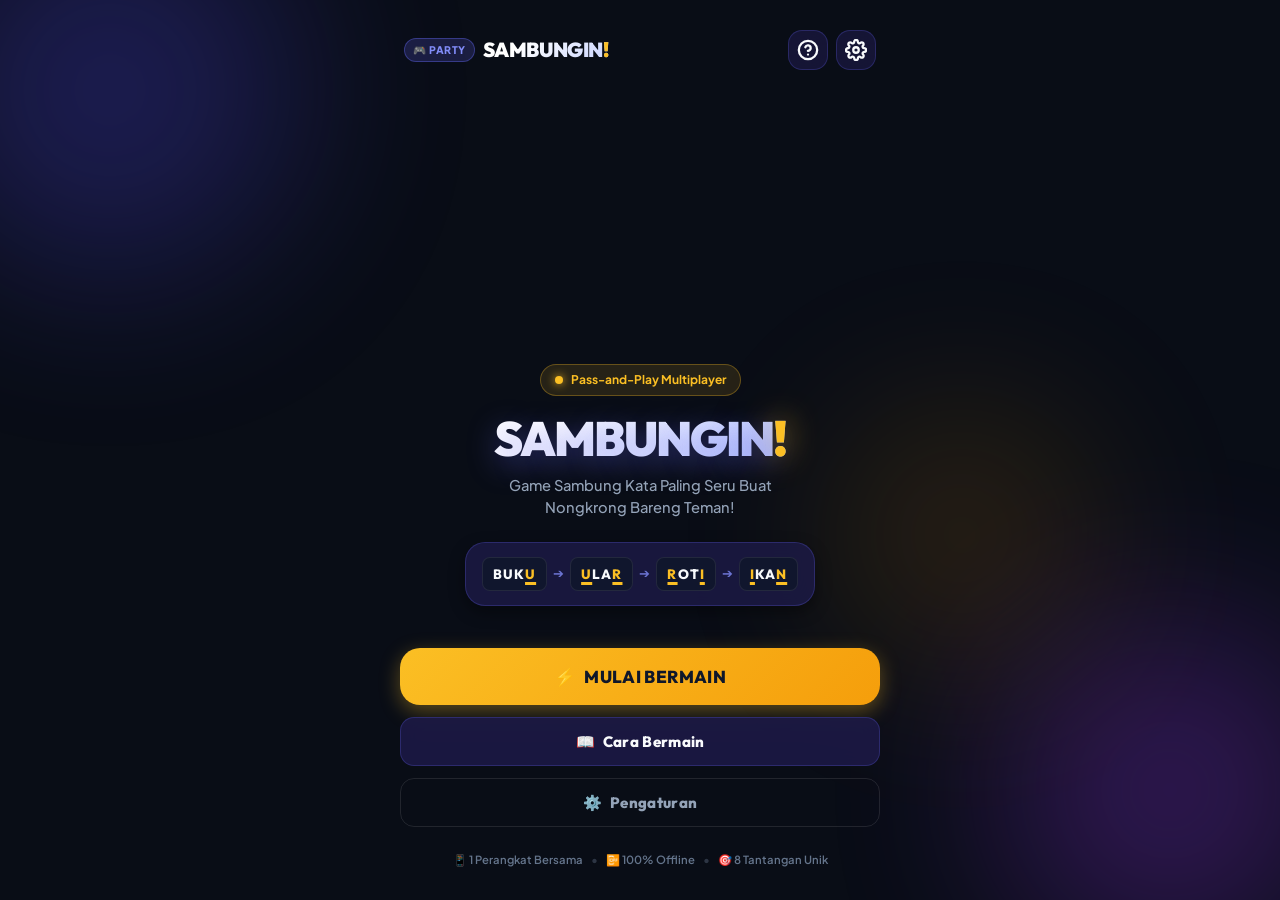
==== index.html @ 8ef3ac50 "Fix GitHub Pages structure" ====
<!DOCTYPE html>
<html lang="id">
<head>
  <meta charset="UTF-8">
  <meta name="viewport" content="width=device-width, initial-scale=1.0, maximum-scale=1.0, user-scalable=no">
  <meta name="description" content="SAMBUNGIN! Game party sambung kata seru untuk dimainkan bersama di satu perangkat. Pass and play, adu kosakata, dan taklukkan tantangannya!">
  <title>SAMBUNGIN! — Party Word Chain Game</title>
  <link rel="preconnect" href="https://fonts.googleapis.com">
  <link rel="preconnect" href="https://fonts.gstatic.com" crossorigin>
  <link href="https://fonts.googleapis.com/css2?family=Outfit:wght@400;600;700;800;900&family=Plus+Jakarta+Sans:wght@500;600;700&display=swap" rel="stylesheet">
  <link rel="stylesheet" href="css/style.css">
</head>
<body>
  <!-- Background Glow Orbs -->
  <div class="bg-effects" aria-hidden="true">
    <div class="glow-orb orb-1"></div>
    <div class="glow-orb orb-2"></div>
    <div class="glow-orb orb-3"></div>
  </div>

  <div id="app-container" class="app-container">
    <!-- Top Global Header -->
    <header class="top-nav">
      <div class="nav-brand" id="nav-brand-btn" role="button" tabindex="0">
        <span class="brand-badge">🎮 PARTY</span>
        <h1 class="brand-title">SAMBUNGIN<span>!</span></h1>
      </div>
      <div class="nav-actions">
        <button id="btn-open-how-to" class="icon-btn" aria-label="Cara Bermain" title="Cara Bermain">
          <svg width="22" height="22" viewBox="0 0 24 24" fill="none" stroke="currentColor" stroke-width="2.5" stroke-linecap="round" stroke-linejoin="round">
            <circle cx="12" cy="12" r="10"></circle>
            <path d="M9.09 9a3 3 0 0 1 5.83 1c0 2-3 3-3 3"></path>
            <line x1="12" y1="17" x2="12.01" y2="17"></line>
          </svg>
        </button>
        <button id="btn-open-settings" class="icon-btn" aria-label="Pengaturan" title="Pengaturan">
          <svg width="22" height="22" viewBox="0 0 24 24" fill="none" stroke="currentColor" stroke-width="2.5" stroke-linecap="round" stroke-linejoin="round">
            <circle cx="12" cy="12" r="3"></circle>
            <path d="M19.4 15a1.65 1.65 0 0 0 .33 1.82l.06.06a2 2 0 0 1 0 2.83 2 2 0 0 1-2.83 0l-.06-.06a1.65 1.65 0 0 0-1.82-.33 1.65 1.65 0 0 0-1 1.51V21a2 2 0 0 1-2 2 2 2 0 0 1-2-2v-.09A1.65 1.65 0 0 0 9 19.4a1.65 1.65 0 0 0-1.82.33l-.06.06a2 2 0 0 1-2.83 0 2 2 0 0 1 0-2.83l.06-.06a1.65 1.65 0 0 0 .33-1.82 1.65 1.65 0 0 0-1.51-1H3a2 2 0 0 1-2-2 2 2 0 0 1 2-2h.09A1.65 1.65 0 0 0 4.6 9a1.65 1.65 0 0 0-.33-1.82l-.06-.06a2 2 0 0 1 0-2.83 2 2 0 0 1 2.83 0l.06.06a1.65 1.65 0 0 0 1.82.33H9a1.65 1.65 0 0 0 1-1.51V3a2 2 0 0 1 2-2 2 2 0 0 1 2 2v.09a1.65 1.65 0 0 0 1 1.51 1.65 1.65 0 0 0 1.82-.33l.06-.06a2 2 0 0 1 2.83 0 2 2 0 0 1 0 2.83l-.06.06a1.65 1.65 0 0 0-.33 1.82V9a1.65 1.65 0 0 0 1.51 1H21a2 2 0 0 1 2 2 2 2 0 0 1-2 2h-.09a1.65 1.65 0 0 0-1.51 1z"></path>
          </svg>
        </button>
      </div>
    </header>

    <!-- Main Screens Container -->
    <main class="main-content">
      
      <!-- ================= 1. HOME SCREEN ================= -->
      <section id="screen-home" class="screen active">
        <div class="hero-section">
          <div class="hero-badge-tag">
            <span class="dot-pulse"></span> Pass-and-Play Multiplayer
          </div>
          <div class="hero-logo-box">
            <h2 class="hero-title">SAMBUNGIN<span class="hero-exclaim">!</span></h2>
            <p class="hero-subtitle">Game Sambung Kata Paling Seru Buat Nongkrong Bareng Teman!</p>
          </div>

          <div class="rule-chain-preview">
            <div class="chain-chip">BUK<span class="letter-match">U</span></div>
            <span class="chain-arrow">➔</span>
            <div class="chain-chip"><span class="letter-match">U</span>LA<span class="letter-match">R</span></div>
            <span class="chain-arrow">➔</span>
            <div class="chain-chip"><span class="letter-match">R</span>OT<span class="letter-match">I</span></div>
            <span class="chain-arrow">➔</span>
            <div class="chain-chip"><span class="letter-match">I</span>KA<span class="letter-match">N</span></div>
          </div>
        </div>

        <div class="home-actions">
          <button id="btn-start-setup" class="btn btn-primary btn-hero">
            <span class="btn-icon">⚡</span>
            <span class="btn-text">MULAI BERMAIN</span>
          </button>
          
          <button id="btn-quick-rules" class="btn btn-secondary">
            <span class="btn-icon">📖</span>
            <span class="btn-text">Cara Bermain</span>
          </button>
          
          <button id="btn-home-settings" class="btn btn-tertiary">
            <span class="btn-icon">⚙️</span>
            <span class="btn-text">Pengaturan</span>
          </button>
        </div>

        <div class="home-features-pill">
          <span class="feature-item">📱 1 Perangkat Bersama</span>
          <span class="feature-divider">•</span>
          <span class="feature-item">📴 100% Offline</span>
          <span class="feature-divider">•</span>
          <span class="feature-item">🎯 8 Tantangan Unik</span>
        </div>
      </section>

      <!-- ================= 2. SETUP SCREEN ================= -->
      <section id="screen-setup" class="screen">
        <div class="screen-header">
          <button id="btn-back-to-home" class="btn-back" aria-label="Kembali ke Beranda">
            <svg width="20" height="20" viewBox="0 0 24 24" fill="none" stroke="currentColor" stroke-width="2.5" stroke-linecap="round" stroke-linejoin="round">
              <path d="M19 12H5M12 19l-7-7 7-7"/>
            </svg>
            <span>Kembali</span>
          </button>
          <h2 class="section-title">Setup Permainan</h2>
          <div class="header-spacer"></div>
        </div>

        <div class="setup-scroll-area">
          <!-- Player List Card -->
          <div class="setup-card">
            <div class="card-header-row">
              <div>
                <h3 class="card-title">Daftar Pemain</h3>
                <p class="card-desc">Minimal 2 pemain pada satu perangkat</p>
              </div>
              <span id="player-count-badge" class="badge-count">2 Pemain</span>
            </div>

            <form id="form-add-player" class="add-player-form" onsubmit="return false;">
              <div class="input-with-button">
                <input type="text" id="input-player-name" placeholder="Ketik nama pemain..." maxlength="16" autocomplete="off">
                <button type="submit" id="btn-add-player" class="btn btn-sm btn-accent">
                  <span>+ Tambah</span>
                </button>
              </div>
              <div id="add-player-error" class="form-feedback error-msg" aria-live="polite"></div>
            </form>

            <div id="player-list-container" class="player-list-items" role="list">
              <!-- Rendered dynamically by app.js -->
            </div>
          </div>

          <!-- Game Options Card -->
          <div class="setup-card">
            <h3 class="card-title">Pengaturan Ronde</h3>
            
            <!-- Game Mode -->
            <div class="setting-group">
              <label class="setting-label">Mode Permainan</label>
              <div class="pill-selector mode-selector" role="radiogroup">
                <button type="button" class="pill-opt active" data-mode="lps" role="radio" aria-checked="true">
                  <span class="pill-title">🏆 Last Player Standing</span>
                  <span class="pill-desc">3 Nyawa, yang gugur tereliminasi!</span>
                </button>
                <button type="button" class="pill-opt" data-mode="freeplay" role="radio" aria-checked="false">
                  <span class="pill-title">🎯 Free Play</span>
                  <span class="pill-desc">Tanpa eliminasi, kumpulkan poin kata!</span>
                </button>
                <button type="button" class="pill-opt" data-mode="suddendeath" role="radio" aria-checked="false">
                  <span class="pill-title">⚡ Sudden Death</span>
                  <span class="pill-desc">1 Nyawa, satu kesalahan langsung gugur!</span>
                </button>
              </div>
            </div>

            <!-- Timer Duration -->
            <div class="setting-group">
              <label class="setting-label">Durasi Timer Per Giliran</label>
              <div class="chip-grid timer-grid">
                <button type="button" class="chip-opt" data-timer="5">5 Detik <small>(Kilat)</small></button>
                <button type="button" class="chip-opt active" data-timer="10">10 Detik <small>(Standar)</small></button>
                <button type="button" class="chip-opt" data-timer="15">15 Detik <small>(Santai)</small></button>
                <button type="button" class="chip-opt" data-timer="20">20 Detik <small>(Pemula)</small></button>
              </div>
            </div>

            <!-- Initial Lives (for LPS mode) -->
            <div id="lives-setting-group" class="setting-group">
              <label class="setting-label">Jumlah Nyawa Awal</label>
              <div class="chip-grid lives-grid">
                <button type="button" class="chip-opt" data-lives="1">1 ❤️</button>
                <button type="button" class="chip-opt active" data-lives="3">3 ❤️❤️❤️</button>
                <button type="button" class="chip-opt" data-lives="5">5 ❤️❤️❤️❤️❤️</button>
              </div>
            </div>

            <!-- Challenge Level -->
            <div class="setting-group">
              <label class="setting-label">Tingkat Tantangan Acak</label>
              <div class="chip-grid challenge-grid">
                <button type="button" class="chip-opt" data-challenge="off">Nonaktif</button>
                <button type="button" class="chip-opt" data-challenge="casual">Santai</button>
                <button type="button" class="chip-opt active" data-challenge="normal">Normal</button>
                <button type="button" class="chip-opt" data-challenge="chaos">Kacau 💥</button>
              </div>
            </div>
          </div>
        </div>

        <div class="setup-footer-bar">
          <div id="setup-validation-msg" class="validation-warning" aria-live="polite"></div>
          <button id="btn-start-game" class="btn btn-primary btn-block btn-lg">
            <span>LANJUT KE PERMAINAN ➔</span>
          </button>
        </div>
      </section>

      <!-- ================= 3. READY / TURN HANDOFF OVERLAY ================= -->
      <!-- Fitur wajib pass-and-play: saat giliran berganti, harus ketik 'Mulai' dulu baru waktu jalan! -->
      <section id="screen-ready" class="screen">
        <div class="ready-card-modal">
          <div class="ready-badge-pill">OPER PERANGKAT 🔄</div>
          
          <div class="ready-avatar-large" id="ready-player-avatar">P1</div>
          
          <h2 class="ready-player-heading">Giliran Kamu!</h2>
          <p class="ready-player-name" id="ready-player-name">Pemain 1</p>
          
          <div class="ready-info-box">
            <div class="info-row">
              <span class="info-lbl">Huruf Wajib Pertama:</span>
              <span class="info-val letter-highlight" id="ready-required-letter">B</span>
            </div>
            <div class="info-row" id="ready-challenge-row">
              <span class="info-lbl">Tantangan:</span>
              <span class="info-val" id="ready-challenge-desc">Standar (Tanpa Batasan)</span>
            </div>
            <div class="info-row">
              <span class="info-lbl">Waktu Menjawab:</span>
              <span class="info-val" id="ready-timer-desc">10 Detik</span>
            </div>
          </div>

          <p class="ready-prompt-text">
            Pastikan perangkat sudah di tanganmu. Waktu <strong>TIDAK AKAN BERJALAN</strong> sebelum kamu menekan tombol di bawah!
          </p>

          <button id="btn-ready-start" class="btn btn-primary btn-hero pulse-btn">
            <span class="btn-icon">⏱️</span>
            <span class="btn-text">MULAI GILIRAN SEKARANG</span>
          </button>
        </div>
      </section>

      <!-- ================= 4. GAMEPLAY SCREEN ================= -->
      <section id="screen-game" class="screen">
        <!-- Game Top Bar -->
        <div class="game-top-bar">
          <div class="turn-indicator">
            <span class="turn-badge">GILIRAN</span>
            <span id="game-active-player-name" class="active-player-name">Pemain 1</span>
          </div>
          <div class="game-top-actions">
            <div class="stat-badge lives-badge" id="game-player-lives-badge">
              <span class="stat-icon">❤️</span>
              <span id="game-player-lives-val">3</span>
            </div>
            <div class="stat-badge score-badge" id="game-player-score-badge">
              <span class="stat-icon">⭐</span>
              <span id="game-player-score-val">0</span>
            </div>
            <button id="btn-pause-game" class="icon-btn-game" aria-label="Jeda Permainan" title="Jeda">
              <svg width="20" height="20" viewBox="0 0 24 24" fill="currentColor">
                <rect x="6" y="4" width="4" height="16" rx="1.5"></rect>
                <rect x="14" y="4" width="4" height="16" rx="1.5"></rect>
              </svg>
            </button>
          </div>
        </div>

        <!-- Challenge Active Banner (Conditional) -->
        <div id="game-challenge-banner" class="challenge-banner hidden">
          <span class="challenge-icon" id="challenge-icon">🎯</span>
          <div class="challenge-info">
            <strong id="challenge-title">Kategori Wajib</strong>
            <span id="challenge-instruction">Kata harus nama Hewan!</span>
          </div>
        </div>

        <!-- Central Timer & Target Letter Arena -->
        <div class="game-arena">
          <!-- Circular / Linear Timer Progress Bar -->
          <div class="timer-wrapper">
            <div class="timer-circle" id="timer-circle">
              <span id="timer-seconds" class="timer-countdown">10</span>
              <span class="timer-label">DETIK</span>
            </div>
            <div class="timer-progress-track">
              <div id="timer-progress-bar" class="timer-progress-fill" style="width: 100%;"></div>
            </div>
          </div>

          <!-- Big Word Chain Letter Anchor -->
          <div class="chain-anchor-card">
            <div class="anchor-label">KATA SEBELUMNYA:</div>
            <div class="prev-word-display" id="game-prev-word">
              <span class="prev-stem">BUK</span><span class="prev-last-char">U</span>
            </div>
            <div class="required-letter-prompt">
              KATA KAMU WAJIB DIAWALI HURUF:
              <div class="big-required-letter" id="game-required-letter">U</div>
            </div>
          </div>
        </div>

        <!-- Word Input Form -->
        <form id="form-submit-word" class="word-input-container" onsubmit="return false;">
          <div class="input-wrapper">
            <input type="text" id="input-word" placeholder="Ketik kata sambungan..." autocomplete="off" autocorrect="off" autocapitalize="characters" spellcheck="false" maxlength="24">
            <button type="submit" id="btn-submit-word" class="btn btn-submit">
              <span>KIRIM ↵</span>
            </button>
          </div>
          <div id="word-feedback-msg" class="word-feedback" aria-live="assertive"></div>
        </form>

        <!-- Lifeline / Skip Button -->
        <div class="lifeline-bar">
          <button id="btn-use-lifeline" class="btn btn-sm btn-lifeline" title="Bantuan: Ganti Huruf">
            <span>💡 Bantuan (<span id="lifeline-count">1</span> tersisa)</span>
          </button>
        </div>

        <!-- Recent Word History Tray -->
        <div class="word-history-section">
          <div class="history-header">
            <span>Rantai Kata (<span id="history-count">0</span> kata)</span>
          </div>
          <div id="word-history-list" class="history-chip-list">
            <span class="history-empty">Belum ada kata terhubung</span>
          </div>
        </div>

        <!-- Active Players Mini Roster -->
        <div class="mini-roster" id="game-mini-roster">
          <!-- Rendered dynamically -->
        </div>
      </section>

      <!-- ================= 5. RESULTS SCREEN ================= -->
      <section id="screen-results" class="screen">
        <div class="results-header">
          <div class="results-crown">👑</div>
          <h2 class="results-title">PERMAINAN SELESAI!</h2>
          <p class="results-subtitle" id="results-mode-desc">Mode Last Player Standing</p>
        </div>

        <div class="winner-spotlight" id="winner-spotlight">
          <div class="winner-avatar" id="results-winner-avatar">🏆</div>
          <h3 class="winner-name" id="results-winner-name">Pemain 1</h3>
          <div class="winner-label" id="results-winner-label">JUARA BERTAHAN TERAKHIR!</div>
        </div>

        <!-- Leaderboard Table -->
        <div class="leaderboard-card">
          <h4 class="leaderboard-title">Papan Skor & Riwayat</h4>
          <div class="leaderboard-list" id="results-leaderboard-list">
            <!-- Rendered dynamically -->
          </div>
        </div>

        <div class="results-stats-row">
          <div class="stat-box">
            <span class="stat-num" id="stat-total-words">0</span>
            <span class="stat-txt">Total Kata Rantai</span>
          </div>
          <div class="stat-box">
            <span class="stat-num" id="stat-longest-word">-</span>
            <span class="stat-txt">Kata Terpanjang</span>
          </div>
          <div class="stat-box">
            <span class="stat-num" id="stat-rounds-count">0</span>
            <span class="stat-txt">Total Giliran</span>
          </div>
        </div>

        <div class="results-actions">
          <button id="btn-play-again" class="btn btn-primary btn-hero">
            <span class="btn-icon">🔄</span>
            <span class="btn-text">MAIN LAGI</span>
          </button>
          <button id="btn-back-to-menu" class="btn btn-secondary">
            <span class="btn-icon">🏠</span>
            <span class="btn-text">Kembali ke Menu</span>
          </button>
        </div>
      </section>

    </main>

    <!-- ================= MODALS ================= -->

    <!-- How To Play Modal -->
    <div id="modal-how-to" class="modal-backdrop hidden" role="dialog" aria-modal="true" aria-labelledby="modal-how-to-title">
      <div class="modal-card">
        <div class="modal-header">
          <h3 id="modal-how-to-title">Cara Bermain SAMBUNGIN!</h3>
          <button class="modal-close-btn" id="btn-close-how-to" aria-label="Tutup">✕</button>
        </div>
        <div class="modal-body modal-scroll">
          <div class="rule-block">
            <h4>🎯 Aturan Utama</h4>
            <p>Pemain bermain bergantian pada <strong>satu perangkat yang sama</strong> secara pass-and-play. Kata yang kamu sebutkan <strong>wajib diawali huruf terakhir</strong> dari kata pemain sebelumnya!</p>
            <div class="example-box">
              Contoh: BUK<strong>U</strong> ➔ <strong>U</strong>LA<strong>R</strong> ➔ <strong>R</strong>OT<strong>I</strong> ➔ <strong>I</strong>KA<strong>N</strong>
            </div>
          </div>

          <div class="rule-block">
            <h4>🔄 Pergantian Giliran Aman (Pass-and-Play)</h4>
            <p>Saat giliran berganti, layar akan berhenti dan meminta konfirmasi. Oper perangkat ke temanmu. Waktu giliran <strong>baru akan mulai berjalan</strong> setelah temanmu menekan tombol <strong>"MULAI GILIRAN"</strong>!</p>
          </div>

          <div class="rule-block">
            <h4>🚫 Kata yang Ditolak</h4>
            <ul>
              <li>Kata yang tidak diawali huruf wajib.</li>
              <li>Kata yang sudah pernah digunakan dalam sesi yang sama (anti-duplikat).</li>
              <li>Kata yang tidak terdapat di dalam dataset kosakata kamus lokal.</li>
              <li>Input kosong, angka, tanda baca, atau lebih dari satu kata.</li>
            </ul>
          </div>

          <div class="rule-block">
            <h4>🏆 Mode Permainan</h4>
            <ul>
              <li><strong>Last Player Standing:</strong> Setiap pemain punya 3 nyawa. Salah kata atau waktu habis = kehilangan 1 nyawa. Pemain terakhir yang bertahan menang!</li>
              <li><strong>Free Play:</strong> Tanpa eliminasi! Setiap kata valid menghasilkan poin. Cocok untuk sesi kasual yang santai.</li>
              <li><strong>Sudden Death:</strong> Mode ketegangan tinggi! Hanya 1 nyawa per pemain, sekali salah langsung gugur.</li>
            </ul>
          </div>

          <div class="rule-block">
            <h4>⚡ Tantangan Acak</h4>
            <p>Jika fitur tantangan diaktifkan, giliran tertentu akan memiliki modifier khusus seperti Kategori Wajib, Waktu Kilat, Larangan Huruf Tertentu, atau Kata Panjang!</p>
          </div>
        </div>
        <div class="modal-footer">
          <button class="btn btn-primary btn-block" id="btn-close-how-to-bottom">Saya Mengerti!</button>
        </div>
      </div>
    </div>

    <!-- Settings Modal -->
    <div id="modal-settings" class="modal-backdrop hidden" role="dialog" aria-modal="true" aria-labelledby="modal-settings-title">
      <div class="modal-card">
        <div class="modal-header">
          <h3 id="modal-settings-title">Pengaturan Permainan</h3>
          <button class="modal-close-btn" id="btn-close-settings" aria-label="Tutup">✕</button>
        </div>
        <div class="modal-body">
          <div class="setting-item-row">
            <div>
              <strong class="setting-item-title">Efek Suara (Audio)</strong>
              <p class="setting-item-desc">Suara sintetis Web Audio API saat timer, klik, benar & salah</p>
            </div>
            <label class="toggle-switch">
              <input type="checkbox" id="setting-sound" checked>
              <span class="toggle-slider"></span>
            </label>
          </div>

          <div class="setting-item-row">
            <div>
              <strong class="setting-item-title">Volume Suara</strong>
              <p class="setting-item-desc">Atur kekuatan efek suara</p>
            </div>
            <input type="range" id="setting-volume" min="0" max="100" value="80" class="range-slider">
          </div>

          <div class="setting-item-row">
            <div>
              <strong class="setting-item-title">Animasi Halus</strong>
              <p class="setting-item-desc">Matikan jika ingin tampilan lebih hemat daya</p>
            </div>
            <label class="toggle-switch">
              <input type="checkbox" id="setting-animations" checked>
              <span class="toggle-slider"></span>
            </label>
          </div>

          <div class="setting-divider"></div>

          <div class="setting-item-row">
            <div>
              <strong class="setting-item-title text-danger">Reset Data Tersimpan</strong>
              <p class="setting-item-desc">Hapus riwayat nama pemain & setelan lokal</p>
            </div>
            <button id="btn-reset-storage" class="btn btn-sm btn-danger">Reset</button>
          </div>
        </div>
        <div class="modal-footer">
          <button class="btn btn-secondary btn-block" id="btn-close-settings-bottom">Simpan & Tutup</button>
        </div>
      </div>
    </div>

    <!-- Pause Modal -->
    <div id="modal-pause" class="modal-backdrop hidden" role="dialog" aria-modal="true" aria-labelledby="modal-pause-title">
      <div class="modal-card modal-pause-card">
        <div class="modal-header">
          <h3 id="modal-pause-title">⏸️ Permainan Dijeda</h3>
        </div>
        <div class="modal-body text-center">
          <p>Timer sedang berhenti. Apa yang ingin kamu lakukan?</p>
          <div class="pause-actions">
            <button id="btn-resume-game" class="btn btn-primary btn-block btn-lg">
              ▶️ Lanjutkan Permainan
            </button>
            <button id="btn-restart-game" class="btn btn-secondary btn-block">
              🔄 Mulai Ulang Sesi
            </button>
            <button id="btn-quit-to-home" class="btn btn-danger btn-block">
              🚪 Keluar ke Menu Utama
            </button>
          </div>
        </div>
      </div>
    </div>

    <!-- Toast Notification Container -->
    <div id="toast-container" class="toast-container" aria-live="polite"></div>

  </div>

  <!-- Scripts: Modular Vanilla JS -->
  <script type="module" src="js/app.js"></script>
</body>
</html>
---- css/style.css ----
/* ==========================================================================
   SAMBUNGIN! — Party Word Chain Game
   Design System: Deep Indigo, Royal Purple & Cyber Amber Accents
   Mobile-First, Tactile, High-Energy Party Aesthetics
   ========================================================================== */

:root {
  /* Color Palette */
  --bg-dark: #090D16;
  --bg-surface: #111827;
  --bg-surface-elevated: #1E1B4B;
  --bg-card: rgba(30, 27, 75, 0.75);
  --bg-card-border: rgba(99, 102, 241, 0.25);
  --bg-card-hover: rgba(49, 46, 129, 0.9);

  /* Primary Brand & Accents */
  --color-primary: #6366F1;
  --color-primary-light: #818CF8;
  --color-primary-dark: #4338CA;
  
  --color-accent: #FBBF24;
  --color-accent-hover: #F59E0B;
  --color-accent-glow: rgba(251, 191, 36, 0.35);

  --color-purple: #A855F7;
  --color-pink: #EC4899;
  
  /* Status & Feedback */
  --color-success: #10B981;
  --color-success-glow: rgba(16, 185, 129, 0.3);
  --color-danger: #EF4444;
  --color-danger-glow: rgba(239, 68, 68, 0.3);
  --color-warning: #F59E0B;
  
  /* Typography */
  --text-main: #F8FAFC;
  --text-muted: #94A3B8;
  --text-dim: #64748B;
  --text-inverted: #0F172A;

  /* Sizing & Radius */
  --radius-sm: 8px;
  --radius-md: 14px;
  --radius-lg: 20px;
  --radius-xl: 28px;
  --radius-full: 9999px;

  /* Shadows & Glows */
  --shadow-sm: 0 2px 4px rgba(0, 0, 0, 0.3);
  --shadow-md: 0 6px 16px rgba(0, 0, 0, 0.4);
  --shadow-lg: 0 12px 32px rgba(0, 0, 0, 0.5);
  --shadow-glow-accent: 0 0 25px var(--color-accent-glow);
  --shadow-glow-primary: 0 0 30px rgba(99, 102, 241, 0.35);

  /* Typography Font Families */
  --font-display: 'Outfit', -apple-system, BlinkMacSystemFont, sans-serif;
  --font-body: 'Plus Jakarta Sans', -apple-system, BlinkMacSystemFont, sans-serif;
}

/* ================= CSS RESET & CORE ================= */
*, *::before, *::after {
  box-sizing: border-box;
  margin: 0;
  padding: 0;
  -webkit-tap-highlight-color: transparent;
}

html, body {
  width: 100%;
  min-height: 100%;
  background-color: var(--bg-dark);
  color: var(--text-main);
  font-family: var(--font-body);
  font-size: 15px;
  line-height: 1.5;
  overflow-x: hidden;
  user-select: none;
  -webkit-user-select: none;
}

/* Background Animated Gradient Orbs */
.bg-effects {
  position: fixed;
  inset: 0;
  overflow: hidden;
  pointer-events: none;
  z-index: 0;
}

.glow-orb {
  position: absolute;
  border-radius: 50%;
  filter: blur(90px);
  opacity: 0.28;
  animation: floatOrb 16s ease-in-out infinite alternate;
}

.orb-1 {
  width: 380px;
  height: 380px;
  background: #4F46E5;
  top: -100px;
  left: -80px;
}

.orb-2 {
  width: 340px;
  height: 340px;
  background: #9333EA;
  bottom: -60px;
  right: -60px;
  animation-delay: -5s;
}

.orb-3 {
  width: 260px;
  height: 260px;
  background: #F59E0B;
  top: 45%;
  left: 65%;
  opacity: 0.15;
  animation-delay: -9s;
}

@keyframes floatOrb {
  0% { transform: translate(0, 0) scale(1); }
  50% { transform: translate(30px, 40px) scale(1.1); }
  100% { transform: translate(-20px, 20px) scale(0.95); }
}

/* ================= MAIN CONTAINER ================= */
.app-container {
  position: relative;
  z-index: 1;
  width: 100%;
  max-width: 520px;
  min-height: 100vh;
  margin: 0 auto;
  display: flex;
  flex-direction: column;
  padding: 0 16px 24px;
}

@media (min-width: 768px) {
  .app-container {
    padding: 16px 20px 32px;
  }
}

/* ================= TOP NAVIGATION ================= */
.top-nav {
  display: flex;
  align-items: center;
  justify-content: space-between;
  padding: 14px 4px 10px;
  margin-bottom: 8px;
}

.nav-brand {
  display: flex;
  align-items: center;
  gap: 8px;
  cursor: pointer;
}

.brand-badge {
  font-size: 0.7rem;
  font-weight: 800;
  letter-spacing: 0.05em;
  padding: 3px 8px;
  border-radius: var(--radius-full);
  background: rgba(99, 102, 241, 0.2);
  color: var(--color-primary-light);
  border: 1px solid rgba(99, 102, 241, 0.4);
}

.brand-title {
  font-family: var(--font-display);
  font-size: 1.35rem;
  font-weight: 900;
  letter-spacing: -0.02em;
  background: linear-gradient(135deg, #FFFFFF 30%, #C7D2FE 100%);
  -webkit-background-clip: text;
  -webkit-text-fill-color: transparent;
}

.brand-title span {
  -webkit-text-fill-color: var(--color-accent);
  display: inline-block;
  animation: wiggle 2s infinite ease-in-out;
}

.nav-actions {
  display: flex;
  gap: 8px;
}

.icon-btn {
  width: 40px;
  height: 40px;
  display: inline-flex;
  align-items: center;
  justify-content: center;
  background: rgba(30, 27, 75, 0.6);
  border: 1px solid var(--bg-card-border);
  border-radius: var(--radius-md);
  color: var(--text-main);
  cursor: pointer;
  transition: all 0.2s ease;
  backdrop-filter: blur(10px);
}

.icon-btn:hover {
  background: rgba(49, 46, 129, 0.8);
  border-color: var(--color-primary);
  transform: translateY(-2px);
}

/* ================= SCREEN VISIBILITY ROUTER ================= */
.main-content {
  flex: 1;
  display: flex;
  flex-direction: column;
}

.screen {
  display: none;
  flex-direction: column;
  flex: 1;
  animation: fadeInScreen 0.3s cubic-bezier(0.16, 1, 0.3, 1) forwards;
}

.screen.active {
  display: flex;
}

@keyframes fadeInScreen {
  from {
    opacity: 0;
    transform: translateY(8px);
  }
  to {
    opacity: 1;
    transform: translateY(0);
  }
}

/* ================= 1. HOME SCREEN ================= */
.hero-section {
  display: flex;
  flex-direction: column;
  align-items: center;
  text-align: center;
  padding: 24px 8px 20px;
  margin-top: auto;
}

.hero-badge-tag {
  display: inline-flex;
  align-items: center;
  gap: 8px;
  font-size: 0.8rem;
  font-weight: 700;
  padding: 6px 14px;
  border-radius: var(--radius-full);
  background: rgba(251, 191, 36, 0.12);
  color: var(--color-accent);
  border: 1px solid rgba(251, 191, 36, 0.3);
  margin-bottom: 18px;
}

.dot-pulse {
  width: 8px;
  height: 8px;
  border-radius: 50%;
  background-color: var(--color-accent);
  box-shadow: 0 0 10px var(--color-accent);
  animation: pulseDot 1.5s infinite;
}

@keyframes pulseDot {
  0%, 100% { opacity: 1; transform: scale(1); }
  50% { opacity: 0.4; transform: scale(0.8); }
}

.hero-logo-box {
  margin-bottom: 24px;
}

.hero-title {
  font-family: var(--font-display);
  font-size: 3.2rem;
  font-weight: 900;
  letter-spacing: -0.04em;
  line-height: 1;
  background: linear-gradient(135deg, #FFFFFF 20%, #E0E7FF 60%, #A5B4FC 100%);
  -webkit-background-clip: text;
  -webkit-text-fill-color: transparent;
  text-shadow: 0 8px 30px rgba(99, 102, 241, 0.4);
}

.hero-exclaim {
  -webkit-text-fill-color: var(--color-accent);
  text-shadow: 0 0 30px rgba(251, 191, 36, 0.8);
}

.hero-subtitle {
  font-size: 0.98rem;
  color: var(--text-muted);
  max-width: 320px;
  margin: 12px auto 0;
  font-weight: 500;
}

/* Rule Chain Preview Widget */
.rule-chain-preview {
  display: flex;
  align-items: center;
  justify-content: center;
  gap: 6px;
  flex-wrap: wrap;
  padding: 14px 16px;
  border-radius: var(--radius-lg);
  background: var(--bg-card);
  border: 1px solid var(--bg-card-border);
  backdrop-filter: blur(12px);
  box-shadow: var(--shadow-md);
  margin-bottom: 12px;
}

.chain-chip {
  padding: 6px 10px;
  background: rgba(15, 23, 42, 0.8);
  border-radius: var(--radius-sm);
  font-family: var(--font-display);
  font-weight: 800;
  font-size: 0.9rem;
  letter-spacing: 0.08em;
  color: var(--text-main);
  border: 1px solid rgba(255, 255, 255, 0.08);
}

.letter-match {
  color: var(--color-accent);
  text-decoration: underline;
  text-decoration-thickness: 3px;
  text-underline-offset: 3px;
}

.chain-arrow {
  color: var(--color-primary-light);
  font-size: 0.85rem;
  opacity: 0.8;
}

/* Home Action Buttons */
.home-actions {
  display: flex;
  flex-direction: column;
  gap: 12px;
  width: 100%;
  margin-top: 10px;
}

.home-features-pill {
  display: flex;
  align-items: center;
  justify-content: center;
  gap: 8px;
  font-size: 0.75rem;
  color: var(--text-dim);
  font-weight: 600;
  margin-top: 24px;
}

.feature-divider {
  opacity: 0.4;
}

/* ================= 2. SETUP SCREEN ================= */
.screen-header {
  display: flex;
  align-items: center;
  justify-content: space-between;
  padding: 8px 0 16px;
}

.btn-back {
  display: inline-flex;
  align-items: center;
  gap: 6px;
  background: transparent;
  border: none;
  color: var(--text-muted);
  font-family: var(--font-body);
  font-weight: 700;
  font-size: 0.9rem;
  cursor: pointer;
  padding: 6px 10px;
  border-radius: var(--radius-sm);
  transition: all 0.2s ease;
}

.btn-back:hover {
  color: var(--text-main);
  background: rgba(255, 255, 255, 0.06);
}

.section-title {
  font-family: var(--font-display);
  font-size: 1.3rem;
  font-weight: 800;
}

.header-spacer {
  width: 70px;
}

.setup-scroll-area {
  display: flex;
  flex-direction: column;
  gap: 16px;
  flex: 1;
  overflow-y: auto;
  padding-bottom: 20px;
}

.setup-card {
  background: var(--bg-card);
  border: 1px solid var(--bg-card-border);
  border-radius: var(--radius-lg);
  padding: 18px;
  backdrop-filter: blur(14px);
  box-shadow: var(--shadow-md);
}

.card-header-row {
  display: flex;
  align-items: center;
  justify-content: space-between;
  margin-bottom: 14px;
}

.card-title {
  font-family: var(--font-display);
  font-size: 1.15rem;
  font-weight: 800;
}

.card-desc {
  font-size: 0.8rem;
  color: var(--text-muted);
}

.badge-count {
  font-size: 0.75rem;
  font-weight: 800;
  padding: 4px 10px;
  border-radius: var(--radius-full);
  background: rgba(99, 102, 241, 0.2);
  color: var(--color-primary-light);
  border: 1px solid rgba(99, 102, 241, 0.4);
}

/* Add Player Input */
.add-player-form {
  margin-bottom: 14px;
}

.input-with-button {
  display: flex;
  gap: 8px;
}

.input-with-button input {
  flex: 1;
  padding: 12px 14px;
  background: rgba(15, 23, 42, 0.8);
  border: 1.5px solid var(--bg-card-border);
  border-radius: var(--radius-md);
  color: var(--text-main);
  font-family: var(--font-body);
  font-size: 0.95rem;
  font-weight: 600;
  outline: none;
  transition: border-color 0.2s ease, box-shadow 0.2s ease;
}

.input-with-button input:focus {
  border-color: var(--color-accent);
  box-shadow: 0 0 0 3px var(--color-accent-glow);
}

.input-with-button input::placeholder {
  color: var(--text-dim);
}

.form-feedback {
  font-size: 0.8rem;
  margin-top: 6px;
  min-height: 18px;
}

.form-feedback.error-msg {
  color: var(--color-danger);
  font-weight: 600;
}

/* Player List Items */
.player-list-items {
  display: flex;
  flex-direction: column;
  gap: 8px;
}

.player-item-row {
  display: flex;
  align-items: center;
  justify-content: space-between;
  padding: 10px 14px;
  background: rgba(15, 23, 42, 0.55);
  border: 1px solid rgba(255, 255, 255, 0.06);
  border-radius: var(--radius-md);
  transition: all 0.2s ease;
}

.player-item-row:hover {
  background: rgba(30, 27, 75, 0.5);
  border-color: rgba(99, 102, 241, 0.3);
}

.player-identity {
  display: flex;
  align-items: center;
  gap: 12px;
}

.player-avatar-badge {
  width: 34px;
  height: 34px;
  border-radius: 50%;
  display: flex;
  align-items: center;
  justify-content: center;
  font-family: var(--font-display);
  font-size: 0.85rem;
  font-weight: 800;
  color: #FFFFFF;
}

.player-name-text {
  font-weight: 700;
  font-size: 0.95rem;
}

.player-row-actions {
  display: flex;
  align-items: center;
  gap: 6px;
}

.btn-icon-subtle {
  width: 32px;
  height: 32px;
  border-radius: var(--radius-sm);
  background: transparent;
  border: none;
  color: var(--text-dim);
  cursor: pointer;
  display: flex;
  align-items: center;
  justify-content: center;
  transition: all 0.2s ease;
}

.btn-icon-subtle:hover {
  color: var(--text-main);
  background: rgba(255, 255, 255, 0.08);
}

.btn-icon-subtle.btn-delete:hover {
  color: var(--color-danger);
  background: rgba(239, 68, 68, 0.15);
}

/* Settings Groups inside Setup */
.setting-group {
  margin-top: 18px;
}

.setting-label {
  display: block;
  font-weight: 700;
  font-size: 0.85rem;
  text-transform: uppercase;
  letter-spacing: 0.06em;
  color: var(--text-muted);
  margin-bottom: 10px;
}

/* Pill Mode Selector */
.pill-selector {
  display: flex;
  flex-direction: column;
  gap: 8px;
}

.pill-opt {
  display: flex;
  flex-direction: column;
  align-items: flex-start;
  padding: 12px 14px;
  border-radius: var(--radius-md);
  background: rgba(15, 23, 42, 0.6);
  border: 1.5px solid rgba(255, 255, 255, 0.06);
  color: var(--text-main);
  cursor: pointer;
  text-align: left;
  transition: all 0.2s ease;
}

.pill-opt:hover {
  border-color: rgba(99, 102, 241, 0.4);
}

.pill-opt.active {
  background: rgba(99, 102, 241, 0.18);
  border-color: var(--color-primary);
  box-shadow: 0 0 16px rgba(99, 102, 241, 0.25);
}

.pill-title {
  font-family: var(--font-display);
  font-size: 0.95rem;
  font-weight: 800;
}

.pill-desc {
  font-size: 0.8rem;
  color: var(--text-muted);
  margin-top: 2px;
}

/* Chip Selector Grids */
.chip-grid {
  display: grid;
  grid-template-columns: repeat(auto-fit, minmax(90px, 1fr));
  gap: 8px;
}

.chip-opt {
  padding: 10px 8px;
  border-radius: var(--radius-md);
  background: rgba(15, 23, 42, 0.6);
  border: 1.5px solid rgba(255, 255, 255, 0.06);
  color: var(--text-main);
  font-family: var(--font-body);
  font-weight: 700;
  font-size: 0.85rem;
  cursor: pointer;
  text-align: center;
  transition: all 0.2s ease;
}

.chip-opt small {
  display: block;
  font-size: 0.72rem;
  font-weight: 500;
  color: var(--text-dim);
}

.chip-opt:hover {
  border-color: rgba(99, 102, 241, 0.4);
}

.chip-opt.active {
  background: rgba(251, 191, 36, 0.15);
  border-color: var(--color-accent);
  color: var(--color-accent);
  box-shadow: 0 0 14px var(--color-accent-glow);
}

.chip-opt.active small {
  color: var(--color-accent);
  opacity: 0.85;
}

/* Setup Footer Bar */
.setup-footer-bar {
  margin-top: auto;
  padding-top: 10px;
}

.validation-warning {
  min-height: 20px;
  font-size: 0.85rem;
  font-weight: 700;
  color: var(--color-danger);
  text-align: center;
  margin-bottom: 8px;
}

/* ================= 3. READY / TURN HANDOFF OVERLAY ================= */
#screen-ready {
  justify-content: center;
  align-items: center;
  padding: 10px 0;
}

.ready-card-modal {
  width: 100%;
  max-width: 440px;
  background: var(--bg-card);
  border: 2px solid var(--color-primary);
  border-radius: var(--radius-xl);
  padding: 32px 24px;
  text-align: center;
  backdrop-filter: blur(20px);
  box-shadow: var(--shadow-lg), var(--shadow-glow-primary);
  animation: popReady 0.35s cubic-bezier(0.175, 0.885, 0.32, 1.275);
}

@keyframes popReady {
  0% { transform: scale(0.92); opacity: 0; }
  100% { transform: scale(1); opacity: 1; }
}

.ready-badge-pill {
  display: inline-block;
  font-size: 0.75rem;
  font-weight: 800;
  letter-spacing: 0.08em;
  padding: 6px 14px;
  border-radius: var(--radius-full);
  background: rgba(99, 102, 241, 0.25);
  color: var(--color-primary-light);
  border: 1px solid var(--color-primary);
  margin-bottom: 16px;
}

.ready-avatar-large {
  width: 76px;
  height: 76px;
  border-radius: 50%;
  background: linear-gradient(135deg, var(--color-primary) 0%, var(--color-purple) 100%);
  display: flex;
  align-items: center;
  justify-content: center;
  font-family: var(--font-display);
  font-size: 1.8rem;
  font-weight: 900;
  color: #FFFFFF;
  margin: 0 auto 14px;
  box-shadow: 0 8px 24px rgba(99, 102, 241, 0.5);
  border: 3px solid rgba(255, 255, 255, 0.3);
}

.ready-player-heading {
  font-family: var(--font-display);
  font-size: 1.15rem;
  font-weight: 700;
  color: var(--text-muted);
}

.ready-player-name {
  font-family: var(--font-display);
  font-size: 2rem;
  font-weight: 900;
  color: var(--text-main);
  margin-bottom: 18px;
}

.ready-info-box {
  background: rgba(15, 23, 42, 0.7);
  border-radius: var(--radius-md);
  padding: 14px;
  margin-bottom: 18px;
  border: 1px solid rgba(255, 255, 255, 0.08);
}

.info-row {
  display: flex;
  align-items: center;
  justify-content: space-between;
  padding: 5px 0;
  font-size: 0.88rem;
}

.info-lbl {
  color: var(--text-muted);
  font-weight: 600;
}

.info-val {
  font-weight: 700;
  color: var(--text-main);
}

.info-val.letter-highlight {
  font-family: var(--font-display);
  font-size: 1.3rem;
  font-weight: 900;
  color: var(--color-accent);
  background: rgba(251, 191, 36, 0.15);
  padding: 2px 10px;
  border-radius: var(--radius-sm);
  border: 1px solid var(--color-accent);
}

.ready-prompt-text {
  font-size: 0.88rem;
  color: var(--text-muted);
  line-height: 1.45;
  margin-bottom: 22px;
}

.ready-prompt-text strong {
  color: var(--color-accent);
}

.pulse-btn {
  animation: heroPulse 2s infinite ease-in-out;
}

@keyframes heroPulse {
  0%, 100% {
    box-shadow: 0 6px 20px rgba(251, 191, 36, 0.35);
  }
  50% {
    box-shadow: 0 8px 32px rgba(251, 191, 36, 0.75);
    transform: scale(1.02);
  }
}

/* ================= 4. GAMEPLAY SCREEN ================= */
.game-top-bar {
  display: flex;
  align-items: center;
  justify-content: space-between;
  padding: 4px 0 12px;
}

.turn-indicator {
  display: flex;
  align-items: center;
  gap: 8px;
}

.turn-badge {
  font-size: 0.7rem;
  font-weight: 800;
  padding: 3px 8px;
  border-radius: var(--radius-full);
  background: rgba(99, 102, 241, 0.25);
  color: var(--color-primary-light);
}

.active-player-name {
  font-family: var(--font-display);
  font-size: 1.25rem;
  font-weight: 800;
  color: var(--text-main);
  max-width: 140px;
  white-space: nowrap;
  overflow: hidden;
  text-overflow: ellipsis;
}

.game-top-actions {
  display: flex;
  align-items: center;
  gap: 8px;
}

.stat-badge {
  display: inline-flex;
  align-items: center;
  gap: 5px;
  padding: 5px 10px;
  border-radius: var(--radius-md);
  font-weight: 800;
  font-size: 0.9rem;
  background: rgba(15, 23, 42, 0.8);
  border: 1px solid var(--bg-card-border);
}

.stat-badge.lives-badge {
  color: #FDA4AF;
}

.stat-badge.score-badge {
  color: var(--color-accent);
}

.icon-btn-game {
  width: 38px;
  height: 38px;
  display: flex;
  align-items: center;
  justify-content: center;
  background: rgba(30, 27, 75, 0.7);
  border: 1px solid var(--bg-card-border);
  border-radius: var(--radius-md);
  color: var(--text-main);
  cursor: pointer;
  transition: all 0.2s ease;
}

.icon-btn-game:hover {
  background: rgba(49, 46, 129, 0.9);
  color: var(--color-accent);
}

/* Challenge Active Banner */
.challenge-banner {
  display: flex;
  align-items: center;
  gap: 12px;
  padding: 10px 14px;
  border-radius: var(--radius-md);
  background: linear-gradient(90deg, rgba(236, 72, 153, 0.2) 0%, rgba(99, 102, 241, 0.2) 100%);
  border: 1.5px solid var(--color-pink);
  margin-bottom: 12px;
  animation: slideDown 0.3s ease;
}

.challenge-banner.hidden {
  display: none;
}

@keyframes slideDown {
  from { opacity: 0; transform: translateY(-8px); }
  to { opacity: 1; transform: translateY(0); }
}

.challenge-icon {
  font-size: 1.4rem;
}

.challenge-info strong {
  display: block;
  font-size: 0.85rem;
  color: var(--color-pink);
  font-weight: 800;
}

.challenge-info span {
  font-size: 0.8rem;
  color: var(--text-main);
  font-weight: 600;
}

/* Game Arena: Timer & Word Chain Anchor */
.game-arena {
  display: flex;
  flex-direction: column;
  gap: 12px;
  margin-bottom: 14px;
}

/* Timer Display */
.timer-wrapper {
  display: flex;
  flex-direction: column;
  align-items: center;
  gap: 6px;
}

.timer-circle {
  display: flex;
  flex-direction: column;
  align-items: center;
  justify-content: center;
  width: 82px;
  height: 82px;
  border-radius: 50%;
  background: rgba(15, 23, 42, 0.8);
  border: 3px solid var(--color-accent);
  box-shadow: 0 0 20px var(--color-accent-glow);
  transition: all 0.2s ease;
}

.timer-countdown {
  font-family: var(--font-display);
  font-size: 2.2rem;
  font-weight: 900;
  line-height: 1;
  color: var(--color-accent);
}

.timer-label {
  font-size: 0.65rem;
  font-weight: 800;
  letter-spacing: 0.08em;
  color: var(--text-dim);
  margin-top: 1px;
}

/* Critical Timer Alert State */
.timer-circle.timer-critical {
  border-color: var(--color-danger);
  box-shadow: 0 0 25px var(--color-danger-glow);
  animation: urgentPulse 0.5s infinite;
}

.timer-circle.timer-critical .timer-countdown {
  color: var(--color-danger);
}

@keyframes urgentPulse {
  0%, 100% { transform: scale(1); }
  50% { transform: scale(1.08); }
}

.timer-progress-track {
  width: 100%;
  height: 6px;
  background: rgba(255, 255, 255, 0.08);
  border-radius: var(--radius-full);
  overflow: hidden;
}

.timer-progress-fill {
  height: 100%;
  background: linear-gradient(90deg, var(--color-accent) 0%, #F59E0B 100%);
  border-radius: var(--radius-full);
  transition: width 0.1s linear, background 0.3s ease;
}

.timer-progress-fill.progress-critical {
  background: var(--color-danger);
}

/* Chain Anchor Card */
.chain-anchor-card {
  background: var(--bg-card);
  border: 1px solid var(--bg-card-border);
  border-radius: var(--radius-lg);
  padding: 16px;
  text-align: center;
  backdrop-filter: blur(12px);
  box-shadow: var(--shadow-md);
}

.anchor-label {
  font-size: 0.72rem;
  font-weight: 800;
  letter-spacing: 0.08em;
  color: var(--text-dim);
  margin-bottom: 4px;
}

.prev-word-display {
  font-family: var(--font-display);
  font-size: 1.8rem;
  font-weight: 800;
  letter-spacing: 0.06em;
  color: var(--text-main);
  margin-bottom: 8px;
}

.prev-last-char {
  color: var(--color-accent);
  background: rgba(251, 191, 36, 0.18);
  padding: 0 6px;
  border-radius: 4px;
  text-decoration: underline;
  text-underline-offset: 4px;
}

.required-letter-prompt {
  display: flex;
  flex-direction: column;
  align-items: center;
  font-size: 0.78rem;
  font-weight: 700;
  letter-spacing: 0.05em;
  color: var(--text-muted);
}

.big-required-letter {
  display: flex;
  align-items: center;
  justify-content: center;
  width: 60px;
  height: 60px;
  background: linear-gradient(135deg, var(--color-accent) 0%, var(--color-accent-hover) 100%);
  color: var(--text-inverted);
  border-radius: var(--radius-md);
  font-family: var(--font-display);
  font-size: 2.4rem;
  font-weight: 900;
  box-shadow: 0 6px 20px var(--color-accent-glow);
  margin-top: 6px;
  animation: bounceSoft 1.5s infinite ease-in-out;
}

@keyframes bounceSoft {
  0%, 100% { transform: translateY(0); }
  50% { transform: translateY(-4px); }
}

/* Word Input Form */
.word-input-container {
  margin-bottom: 10px;
}

.input-wrapper {
  display: flex;
  gap: 8px;
}

.input-wrapper input {
  flex: 1;
  padding: 14px 16px;
  background: rgba(15, 23, 42, 0.85);
  border: 2px solid var(--bg-card-border);
  border-radius: var(--radius-md);
  color: var(--text-main);
  font-family: var(--font-display);
  font-size: 1.15rem;
  font-weight: 800;
  letter-spacing: 0.05em;
  outline: none;
  transition: all 0.2s ease;
}

.input-wrapper input:focus {
  border-color: var(--color-accent);
  box-shadow: 0 0 0 4px var(--color-accent-glow);
}

.btn-submit {
  padding: 0 20px;
  background: linear-gradient(135deg, var(--color-accent) 0%, var(--color-accent-hover) 100%);
  color: var(--text-inverted);
  font-family: var(--font-display);
  font-weight: 900;
  font-size: 0.95rem;
  border: none;
  border-radius: var(--radius-md);
  cursor: pointer;
  box-shadow: 0 4px 12px var(--color-accent-glow);
  transition: all 0.15s ease;
}

.btn-submit:active {
  transform: translateY(2px);
  box-shadow: 0 2px 6px var(--color-accent-glow);
}

/* Word Feedback Message */
.word-feedback {
  min-height: 24px;
  font-size: 0.85rem;
  font-weight: 700;
  margin-top: 6px;
  text-align: center;
  border-radius: var(--radius-sm);
  padding: 2px 8px;
  transition: all 0.2s ease;
}

.word-feedback.feedback-success {
  color: var(--color-success);
  background: rgba(16, 185, 129, 0.12);
}

.word-feedback.feedback-error {
  color: var(--color-danger);
  background: rgba(239, 68, 68, 0.12);
  animation: shake 0.4s ease;
}

@keyframes shake {
  0%, 100% { transform: translateX(0); }
  20%, 60% { transform: translateX(-6px); }
  40%, 80% { transform: translateX(6px); }
}

/* Lifeline Bar */
.lifeline-bar {
  display: flex;
  justify-content: flex-end;
  margin-bottom: 12px;
}

.btn-lifeline {
  background: rgba(99, 102, 241, 0.2);
  border: 1px solid var(--color-primary);
  color: var(--color-primary-light);
  font-weight: 700;
  font-size: 0.8rem;
  padding: 6px 12px;
  border-radius: var(--radius-sm);
  cursor: pointer;
  transition: all 0.2s ease;
}

.btn-lifeline:hover {
  background: rgba(99, 102, 241, 0.4);
}

.btn-lifeline:disabled {
  opacity: 0.4;
  cursor: not-allowed;
}

/* Recent Word History */
.word-history-section {
  background: rgba(15, 23, 42, 0.5);
  border-radius: var(--radius-md);
  padding: 10px 12px;
  margin-bottom: 12px;
  border: 1px solid rgba(255, 255, 255, 0.05);
}

.history-header {
  font-size: 0.72rem;
  font-weight: 800;
  letter-spacing: 0.05em;
  color: var(--text-dim);
  margin-bottom: 6px;
}

.history-chip-list {
  display: flex;
  gap: 6px;
  overflow-x: auto;
  padding-bottom: 4px;
  scrollbar-width: thin;
}

.history-chip-list::-webkit-scrollbar {
  height: 4px;
}

.history-chip-list::-webkit-scrollbar-thumb {
  background: rgba(255, 255, 255, 0.1);
  border-radius: 4px;
}

.history-tag {
  flex-shrink: 0;
  padding: 4px 8px;
  background: rgba(30, 27, 75, 0.7);
  border: 1px solid rgba(99, 102, 241, 0.2);
  border-radius: var(--radius-sm);
  font-size: 0.78rem;
  font-weight: 700;
  color: var(--text-muted);
}

.history-tag.latest {
  border-color: var(--color-accent);
  color: var(--color-accent);
  background: rgba(251, 191, 36, 0.1);
}

.history-empty {
  font-size: 0.78rem;
  color: var(--text-dim);
  font-style: italic;
}

/* Mini Roster */
.mini-roster {
  display: flex;
  gap: 8px;
  overflow-x: auto;
  padding: 8px 0;
  margin-top: auto;
}

.mini-player-pill {
  flex: 1;
  min-width: 90px;
  display: flex;
  align-items: center;
  gap: 6px;
  padding: 6px 8px;
  border-radius: var(--radius-md);
  background: rgba(15, 23, 42, 0.6);
  border: 1px solid rgba(255, 255, 255, 0.06);
  font-size: 0.78rem;
  font-weight: 700;
  transition: all 0.2s ease;
}

.mini-player-pill.active {
  border-color: var(--color-primary);
  background: rgba(99, 102, 241, 0.2);
}

.mini-player-pill.eliminated {
  opacity: 0.35;
  text-decoration: line-through;
  filter: grayscale(1);
}

.mini-dot {
  width: 8px;
  height: 8px;
  border-radius: 50%;
}

/* ================= 5. RESULTS SCREEN ================= */
.results-header {
  text-align: center;
  padding: 16px 0 12px;
}

.results-crown {
  font-size: 2.8rem;
  animation: floatOrb 3s infinite ease-in-out;
}

.results-title {
  font-family: var(--font-display);
  font-size: 1.8rem;
  font-weight: 900;
  letter-spacing: -0.02em;
}

.results-subtitle {
  font-size: 0.9rem;
  color: var(--text-muted);
  margin-top: 2px;
}

.winner-spotlight {
  background: linear-gradient(135deg, rgba(251, 191, 36, 0.18) 0%, rgba(99, 102, 241, 0.18) 100%);
  border: 2px solid var(--color-accent);
  border-radius: var(--radius-xl);
  padding: 24px 16px;
  text-align: center;
  box-shadow: 0 10px 30px var(--color-accent-glow);
  margin-bottom: 16px;
}

.winner-avatar {
  font-size: 3rem;
  margin-bottom: 6px;
}

.winner-name {
  font-family: var(--font-display);
  font-size: 1.8rem;
  font-weight: 900;
  color: var(--color-accent);
}

.winner-label {
  font-size: 0.75rem;
  font-weight: 800;
  letter-spacing: 0.1em;
  color: var(--text-muted);
  margin-top: 4px;
}

.leaderboard-card {
  background: var(--bg-card);
  border: 1px solid var(--bg-card-border);
  border-radius: var(--radius-lg);
  padding: 16px;
  margin-bottom: 16px;
}

.leaderboard-title {
  font-family: var(--font-display);
  font-size: 1rem;
  font-weight: 800;
  margin-bottom: 10px;
}

.leaderboard-list {
  display: flex;
  flex-direction: column;
  gap: 8px;
}

.leaderboard-item {
  display: flex;
  align-items: center;
  justify-content: space-between;
  padding: 8px 12px;
  border-radius: var(--radius-md);
  background: rgba(15, 23, 42, 0.6);
  font-size: 0.88rem;
  font-weight: 700;
}

.leaderboard-item.rank-1 {
  border: 1px solid var(--color-accent);
  background: rgba(251, 191, 36, 0.1);
}

.results-stats-row {
  display: grid;
  grid-template-columns: repeat(3, 1fr);
  gap: 8px;
  margin-bottom: 20px;
}

.stat-box {
  background: rgba(15, 23, 42, 0.6);
  border: 1px solid rgba(255, 255, 255, 0.06);
  border-radius: var(--radius-md);
  padding: 10px 6px;
  text-align: center;
}

.stat-num {
  display: block;
  font-family: var(--font-display);
  font-size: 1.3rem;
  font-weight: 900;
  color: var(--color-primary-light);
}

.stat-txt {
  font-size: 0.7rem;
  font-weight: 600;
  color: var(--text-dim);
}

.results-actions {
  display: flex;
  flex-direction: column;
  gap: 10px;
  margin-top: auto;
}

/* ================= GENERIC BUTTONS ================= */
.btn {
  display: inline-flex;
  align-items: center;
  justify-content: center;
  gap: 8px;
  padding: 14px 20px;
  border-radius: var(--radius-md);
  font-family: var(--font-display);
  font-weight: 800;
  font-size: 1rem;
  letter-spacing: 0.02em;
  border: none;
  cursor: pointer;
  transition: all 0.15s ease;
  text-decoration: none;
}

.btn-hero {
  padding: 18px 24px;
  font-size: 1.15rem;
  border-radius: var(--radius-lg);
}

.btn-primary {
  background: linear-gradient(135deg, var(--color-accent) 0%, var(--color-accent-hover) 100%);
  color: var(--text-inverted);
  box-shadow: 0 6px 20px var(--color-accent-glow);
}

.btn-primary:hover {
  transform: translateY(-2px);
  box-shadow: 0 8px 28px rgba(251, 191, 36, 0.5);
}

.btn-primary:active {
  transform: translateY(1px);
}

.btn-secondary {
  background: rgba(30, 27, 75, 0.8);
  border: 1.5px solid var(--bg-card-border);
  color: var(--text-main);
  backdrop-filter: blur(10px);
}

.btn-secondary:hover {
  background: rgba(49, 46, 129, 0.9);
  border-color: var(--color-primary);
  transform: translateY(-2px);
}

.btn-tertiary {
  background: transparent;
  border: 1px solid rgba(255, 255, 255, 0.1);
  color: var(--text-muted);
}

.btn-tertiary:hover {
  color: var(--text-main);
  background: rgba(255, 255, 255, 0.06);
}

.btn-accent {
  background: var(--color-primary);
  color: #FFFFFF;
}

.btn-accent:hover {
  background: var(--color-primary-light);
}

.btn-danger {
  background: var(--color-danger);
  color: #FFFFFF;
}

.btn-danger:hover {
  background: #DC2626;
}

.btn-sm {
  padding: 8px 12px;
  font-size: 0.82rem;
  border-radius: var(--radius-sm);
}

.btn-lg {
  padding: 16px 22px;
  font-size: 1.1rem;
}

.btn-block {
  width: 100%;
}

/* ================= MODALS ================= */
.modal-backdrop {
  position: fixed;
  inset: 0;
  background: rgba(5, 8, 15, 0.8);
  backdrop-filter: blur(8px);
  z-index: 100;
  display: flex;
  align-items: center;
  justify-content: center;
  padding: 20px;
  animation: fadeInModal 0.2s ease;
}

.modal-backdrop.hidden {
  display: none;
}

@keyframes fadeInModal {
  from { opacity: 0; }
  to { opacity: 1; }
}

.modal-card {
  width: 100%;
  max-width: 460px;
  max-height: 85vh;
  background: var(--bg-surface-elevated);
  border: 1px solid var(--bg-card-border);
  border-radius: var(--radius-xl);
  display: flex;
  flex-direction: column;
  box-shadow: var(--shadow-lg);
  overflow: hidden;
}

.modal-header {
  display: flex;
  align-items: center;
  justify-content: space-between;
  padding: 18px 20px;
  border-bottom: 1px solid rgba(255, 255, 255, 0.08);
}

.modal-header h3 {
  font-family: var(--font-display);
  font-size: 1.2rem;
  font-weight: 800;
}

.modal-close-btn {
  background: transparent;
  border: none;
  color: var(--text-muted);
  font-size: 1.2rem;
  cursor: pointer;
  padding: 4px 8px;
  border-radius: var(--radius-sm);
}

.modal-close-btn:hover {
  color: var(--text-main);
  background: rgba(255, 255, 255, 0.1);
}

.modal-body {
  padding: 20px;
  overflow-y: auto;
  font-size: 0.92rem;
}

.modal-footer {
  padding: 14px 20px;
  border-top: 1px solid rgba(255, 255, 255, 0.08);
  background: rgba(15, 23, 42, 0.5);
}

/* Modal Content Styles */
.rule-block {
  margin-bottom: 16px;
}

.rule-block h4 {
  font-family: var(--font-display);
  font-size: 1rem;
  font-weight: 800;
  color: var(--color-accent);
  margin-bottom: 4px;
}

.rule-block p, .rule-block ul {
  color: var(--text-muted);
  line-height: 1.5;
}

.rule-block ul {
  padding-left: 20px;
  margin-top: 6px;
}

.rule-block li {
  margin-bottom: 4px;
}

.example-box {
  background: rgba(15, 23, 42, 0.7);
  border-left: 3px solid var(--color-accent);
  padding: 10px 12px;
  border-radius: 0 var(--radius-sm) var(--radius-sm) 0;
  margin-top: 8px;
  font-family: var(--font-display);
  font-weight: 700;
  font-size: 0.88rem;
  color: var(--text-main);
}

/* Settings Items */
.setting-item-row {
  display: flex;
  align-items: center;
  justify-content: space-between;
  gap: 16px;
  padding: 10px 0;
}

.setting-item-title {
  display: block;
  font-size: 0.92rem;
}

.setting-item-desc {
  font-size: 0.78rem;
  color: var(--text-dim);
  margin-top: 2px;
}

.setting-divider {
  height: 1px;
  background: rgba(255, 255, 255, 0.08);
  margin: 12px 0;
}

/* Toggle Switch Component */
.toggle-switch {
  position: relative;
  display: inline-block;
  width: 48px;
  height: 26px;
  flex-shrink: 0;
}

.toggle-switch input {
  opacity: 0;
  width: 0;
  height: 0;
}

.toggle-slider {
  position: absolute;
  cursor: pointer;
  inset: 0;
  background-color: rgba(255, 255, 255, 0.15);
  border-radius: var(--radius-full);
  transition: 0.25s;
}

.toggle-slider:before {
  position: absolute;
  content: "";
  height: 20px;
  width: 20px;
  left: 3px;
  bottom: 3px;
  background-color: white;
  border-radius: 50%;
  transition: 0.25s;
}

input:checked + .toggle-slider {
  background-color: var(--color-accent);
}

input:checked + .toggle-slider:before {
  transform: translateX(22px);
  background-color: var(--text-inverted);
}

/* Range Slider */
.range-slider {
  width: 120px;
  accent-color: var(--color-accent);
  cursor: pointer;
}

/* Pause Modal */
.modal-pause-card {
  max-width: 360px;
}

.pause-actions {
  display: flex;
  flex-direction: column;
  gap: 10px;
  margin-top: 20px;
}

.text-center {
  text-align: center;
}

.text-danger {
  color: var(--color-danger);
}

/* ================= TOAST NOTIFICATION ================= */
.toast-container {
  position: fixed;
  bottom: 24px;
  left: 50%;
  transform: translateX(-50%);
  z-index: 200;
  display: flex;
  flex-direction: column;
  gap: 8px;
  pointer-events: none;
}

.toast {
  padding: 10px 18px;
  background: rgba(15, 23, 42, 0.95);
  border: 1px solid var(--color-primary);
  border-radius: var(--radius-full);
  color: var(--text-main);
  font-weight: 700;
  font-size: 0.88rem;
  box-shadow: var(--shadow-lg);
  backdrop-filter: blur(10px);
  animation: toastIn 0.25s ease forwards;
}

@keyframes toastIn {
  from { opacity: 0; transform: translateY(12px); }
  to { opacity: 1; transform: translateY(0); }
}

/* ================= ACCESSIBILITY: REDUCED MOTION ================= */
@media (prefers-reduced-motion: reduce) {
  *, *::before, *::after {
    animation-duration: 0.01ms !important;
    animation-iteration-count: 1 !important;
    transition-duration: 0.01ms !important;
  }
}
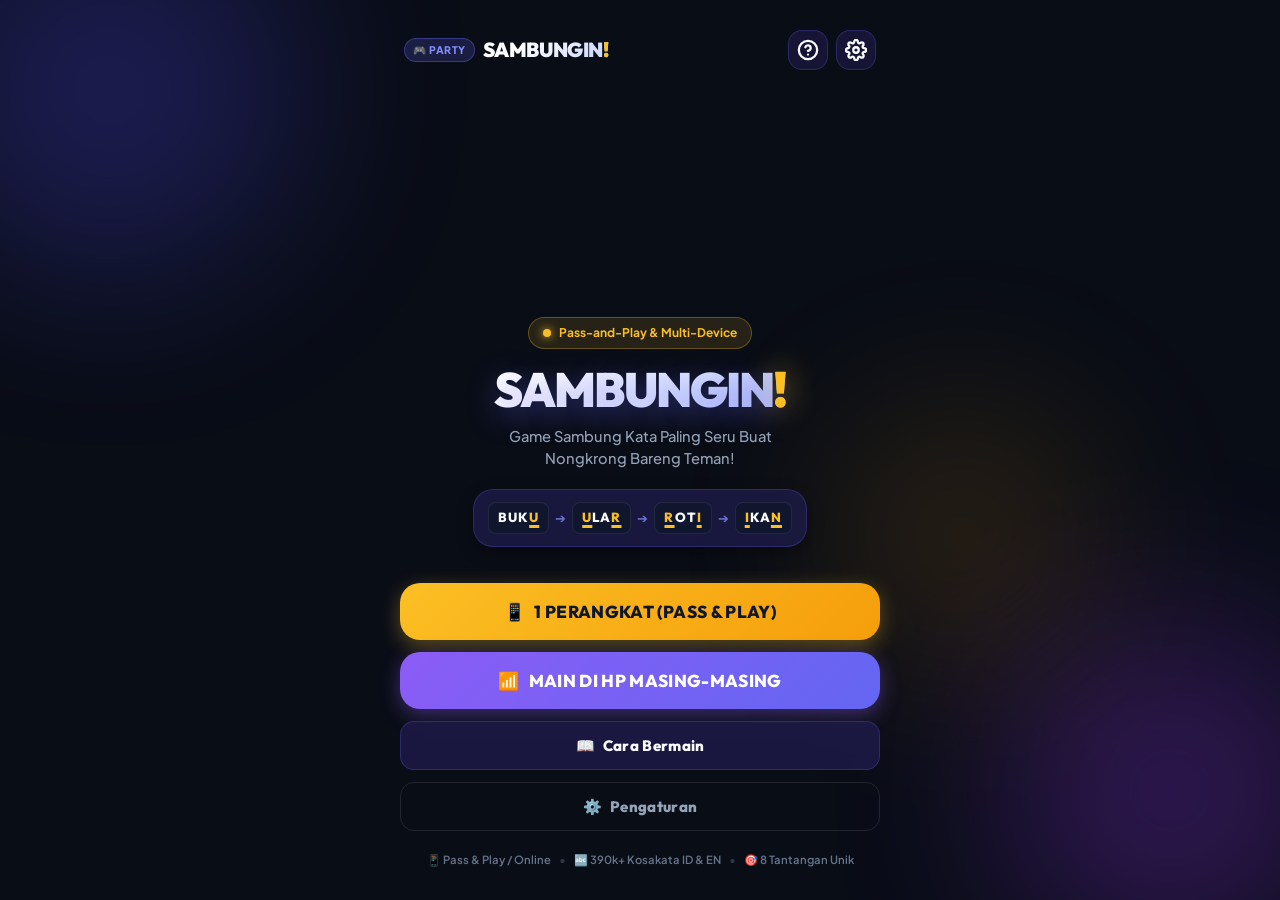
==== commit 8f3d2e31: "Add multi-device P2P room code multiplayer, expanded vocabulary, and enhanced UI" ====
--- a/index.html
+++ b/index.html
@@ -3,14 +3,19 @@
 <head>
   <meta charset="UTF-8">
   <meta name="viewport" content="width=device-width, initial-scale=1.0, maximum-scale=1.0, user-scalable=no">
-  <meta name="description" content="SAMBUNGIN! Game party sambung kata seru untuk dimainkan bersama di satu perangkat. Pass and play, adu kosakata, dan taklukkan tantangannya!">
+  <meta name="description" content="SAMBUNGIN! Game party sambung kata seru untuk dimainkan bersama di satu perangkat atau di HP masing-masing!">
   <title>SAMBUNGIN! — Party Word Chain Game</title>
   <link rel="preconnect" href="https://fonts.googleapis.com">
   <link rel="preconnect" href="https://fonts.gstatic.com" crossorigin>
   <link href="https://fonts.googleapis.com/css2?family=Outfit:wght@400;600;700;800;900&family=Plus+Jakarta+Sans:wght@500;600;700&display=swap" rel="stylesheet">
   <link rel="stylesheet" href="css/style.css">
+  <!-- Local PeerJS Library for P2P WebRTC Multi-Device -->
+  <script src="js/lib/peerjs.min.js"></script>
 </head>
 <body>
+  <!-- Canvas Confetti Overlay -->
+  <canvas id="confetti-canvas" class="confetti-canvas"></canvas>
+
   <!-- Background Glow Orbs -->
   <div class="bg-effects" aria-hidden="true">
     <div class="glow-orb orb-1"></div>
@@ -22,7 +27,7 @@
     <!-- Top Global Header -->
     <header class="top-nav">
       <div class="nav-brand" id="nav-brand-btn" role="button" tabindex="0">
-        <span class="brand-badge">🎮 PARTY</span>
+        <span class="brand-badge" id="global-mode-badge">🎮 PARTY</span>
         <h1 class="brand-title">SAMBUNGIN<span>!</span></h1>
       </div>
       <div class="nav-actions">
@@ -49,7 +54,7 @@
       <section id="screen-home" class="screen active">
         <div class="hero-section">
           <div class="hero-badge-tag">
-            <span class="dot-pulse"></span> Pass-and-Play Multiplayer
+            <span class="dot-pulse"></span> Pass-and-Play & Multi-Device
           </div>
           <div class="hero-logo-box">
             <h2 class="hero-title">SAMBUNGIN<span class="hero-exclaim">!</span></h2>
@@ -69,8 +74,13 @@
 
         <div class="home-actions">
           <button id="btn-start-setup" class="btn btn-primary btn-hero">
-            <span class="btn-icon">⚡</span>
-            <span class="btn-text">MULAI BERMAIN</span>
+            <span class="btn-icon">📱</span>
+            <span class="btn-text">1 PERANGKAT (PASS & PLAY)</span>
+          </button>
+
+          <button id="btn-open-multiplayer" class="btn btn-network btn-hero">
+            <span class="btn-icon">📶</span>
+            <span class="btn-text">MAIN DI HP MASING-MASING</span>
           </button>
           
           <button id="btn-quick-rules" class="btn btn-secondary">
@@ -85,15 +95,186 @@
         </div>
 
         <div class="home-features-pill">
-          <span class="feature-item">📱 1 Perangkat Bersama</span>
+          <span class="feature-item">📱 Pass & Play / Online</span>
           <span class="feature-divider">•</span>
-          <span class="feature-item">📴 100% Offline</span>
+          <span class="feature-item">🔤 390k+ Kosakata ID & EN</span>
           <span class="feature-divider">•</span>
           <span class="feature-item">🎯 8 Tantangan Unik</span>
         </div>
       </section>
 
-      <!-- ================= 2. SETUP SCREEN ================= -->
+      <!-- ================= 2. MULTIPLAYER CHOICE SCREEN ================= -->
+      <section id="screen-multiplayer-choice" class="screen">
+        <div class="screen-header">
+          <button id="btn-back-multi-to-home" class="btn-back" aria-label="Kembali ke Beranda">
+            <svg width="20" height="20" viewBox="0 0 24 24" fill="none" stroke="currentColor" stroke-width="2.5" stroke-linecap="round" stroke-linejoin="round">
+              <path d="M19 12H5M12 19l-7-7 7-7"/>
+            </svg>
+            <span>Kembali</span>
+          </button>
+          <h2 class="section-title">Mode Multi-Device</h2>
+          <div class="header-spacer"></div>
+        </div>
+
+        <div class="setup-scroll-area">
+          <div class="setup-card text-center">
+            <h3 class="card-title">Main Bersama di HP Masing-Masing</h3>
+            <p class="card-desc">Satu orang membuat Room (Host) dan teman-teman bergabung menggunakan Kode Room.</p>
+          </div>
+
+          <div class="home-actions">
+            <button id="btn-choice-create-room" class="btn btn-primary btn-lg">
+              <span class="btn-icon">👑</span>
+              <span class="btn-text">Buat Room Baru (Host)</span>
+            </button>
+
+            <button id="btn-choice-join-room" class="btn btn-network btn-lg">
+              <span class="btn-icon">🚪</span>
+              <span class="btn-text">Gabung Room Teman (Join)</span>
+            </button>
+          </div>
+        </div>
+      </section>
+
+      <!-- ================= 3. LOBBY HOST SCREEN ================= -->
+      <section id="screen-lobby-host" class="screen">
+        <div class="screen-header">
+          <button id="btn-leave-host-room" class="btn-back" aria-label="Tutup Room">
+            <span>✕ Tutup Room</span>
+          </button>
+          <h2 class="section-title">Lobby Host</h2>
+          <div class="header-spacer"></div>
+        </div>
+
+        <div class="setup-scroll-area">
+          <!-- Room Code Card -->
+          <div class="room-code-card">
+            <div class="room-code-label">KODE ROOM UNTUK TEMAN:</div>
+            <div id="host-room-code-display" class="room-code-display">----</div>
+            <button id="btn-copy-room-code" class="btn-copy-code" type="button">
+              📋 Salin Kode Room
+            </button>
+          </div>
+
+          <!-- Players joined -->
+          <div class="lobby-players-box">
+            <div class="card-header-row">
+              <h3 class="card-title">Pemain Terhubung</h3>
+              <span id="host-player-count-badge" class="badge-count">1 Pemain</span>
+            </div>
+            <div id="host-lobby-players-list">
+              <!-- Rendered dynamically -->
+            </div>
+          </div>
+
+          <!-- Game Options Card -->
+          <div class="setup-card">
+            <h3 class="card-title">Pengaturan Ronde</h3>
+            
+            <!-- Game Mode -->
+            <div class="setting-group">
+              <label class="setting-label">Mode Permainan</label>
+              <div class="pill-selector host-mode-selector" role="radiogroup">
+                <button type="button" class="pill-opt active" data-mode="lps">
+                  <span class="pill-title">🏆 Last Player Standing</span>
+                  <span class="pill-desc">3 Nyawa, yang kehabisan nyawa tereliminasi!</span>
+                </button>
+                <button type="button" class="pill-opt" data-mode="freeplay">
+                  <span class="pill-title">🎯 Free Play</span>
+                  <span class="pill-desc">Tanpa eliminasi, kumpulkan poin kata terbanyak!</span>
+                </button>
+                <button type="button" class="pill-opt" data-mode="suddendeath">
+                  <span class="pill-title">⚡ Sudden Death</span>
+                  <span class="pill-desc">1 Nyawa, satu kesalahan langsung gugur!</span>
+                </button>
+              </div>
+            </div>
+
+            <!-- Timer Duration -->
+            <div class="setting-group">
+              <label class="setting-label">Durasi Timer Per Giliran</label>
+              <div class="chip-grid host-timer-grid">
+                <button type="button" class="chip-opt" data-timer="5">5s <small>(Kilat)</small></button>
+                <button type="button" class="chip-opt active" data-timer="10">10s <small>(Standar)</small></button>
+                <button type="button" class="chip-opt" data-timer="15">15s <small>(Santai)</small></button>
+                <button type="button" class="chip-opt" data-timer="20">20s <small>(Pemula)</small></button>
+              </div>
+            </div>
+
+            <!-- Challenge Level -->
+            <div class="setting-group">
+              <label class="setting-label">Tingkat Tantangan Acak</label>
+              <div class="chip-grid host-challenge-grid">
+                <button type="button" class="chip-opt" data-challenge="off">Nonaktif</button>
+                <button type="button" class="chip-opt" data-challenge="casual">Santai</button>
+                <button type="button" class="chip-opt active" data-challenge="normal">Normal</button>
+                <button type="button" class="chip-opt" data-challenge="chaos">Kacau 💥</button>
+              </div>
+            </div>
+          </div>
+        </div>
+
+        <div class="setup-footer-bar">
+          <div id="host-validation-msg" class="validation-warning">Tunggu minimal 1 teman bergabung...</div>
+          <button id="btn-host-start-game" class="btn btn-primary btn-block btn-lg" disabled>
+            <span>MULAI PERMAINAN SEKARANG ➔</span>
+          </button>
+        </div>
+      </section>
+
+      <!-- ================= 4. LOBBY CLIENT SCREEN ================= -->
+      <section id="screen-lobby-client" class="screen">
+        <div class="screen-header">
+          <button id="btn-leave-client-room" class="btn-back" aria-label="Keluar">
+            <span>✕ Keluar</span>
+          </button>
+          <h2 class="section-title">Gabung Room</h2>
+          <div class="header-spacer"></div>
+        </div>
+
+        <div class="setup-scroll-area">
+          <!-- Client Input Form (Before Connected) -->
+          <div id="client-connect-box" class="setup-card">
+            <h3 class="card-title">Masukkan Info Room</h3>
+            <p class="card-desc">Tanyakan Kode 4 Huruf kepada Host room kamu</p>
+
+            <form id="form-join-room" class="add-player-form" onsubmit="return false;" style="margin-top: 14px;">
+              <div style="margin-bottom: 12px;">
+                <label class="setting-label">Nama Kamu</label>
+                <input type="text" id="input-client-name" placeholder="Nama panggilan..." maxlength="16" class="btn-block" style="padding: 12px 14px; background: rgba(15, 23, 42, 0.8); border: 1.5px solid var(--bg-card-border); border-radius: var(--radius-md); color: var(--text-main); font-weight: 700; outline: none;">
+              </div>
+              
+              <div style="margin-bottom: 14px;">
+                <label class="setting-label">Kode Room (4 Karakter)</label>
+                <input type="text" id="input-client-room-code" placeholder="Contoh: A7K9" maxlength="6" class="btn-block" style="padding: 12px 14px; background: rgba(15, 23, 42, 0.8); border: 1.5px solid var(--bg-card-border); border-radius: var(--radius-md); color: var(--color-accent); font-family: var(--font-display); font-size: 1.4rem; font-weight: 900; letter-spacing: 0.2em; text-align: center; text-transform: uppercase; outline: none;">
+              </div>
+
+              <div id="client-join-error" class="form-feedback error-msg"></div>
+
+              <button type="submit" id="btn-submit-join-room" class="btn btn-network btn-block btn-lg" style="margin-top: 10px;">
+                <span>GABUNG ROOM ➔</span>
+              </button>
+            </form>
+          </div>
+
+          <!-- Client Waiting Area (After Connected) -->
+          <div id="client-waiting-box" class="setup-card text-center hidden">
+            <span class="badge-count" style="margin-bottom: 12px;">TERHUBUNG KE ROOM</span>
+            <h3 class="card-title" id="client-room-title">Room: ----</h3>
+            <div class="waiting-spinner"></div>
+            <p class="card-desc">Menunggu Host mengatur ronde dan memulai permainan...</p>
+            
+            <div class="lobby-players-box" style="margin-top: 18px; text-align: left;">
+              <h4 class="card-title" style="font-size: 0.95rem; margin-bottom: 10px;">Pemain di Room:</h4>
+              <div id="client-lobby-players-list">
+                <!-- Rendered dynamically -->
+              </div>
+            </div>
+          </div>
+        </div>
+      </section>
+
+      <!-- ================= 5. PASS & PLAY SETUP SCREEN ================= -->
       <section id="screen-setup" class="screen">
         <div class="screen-header">
           <button id="btn-back-to-home" class="btn-back" aria-label="Kembali ke Beranda">
@@ -102,7 +283,7 @@
             </svg>
             <span>Kembali</span>
           </button>
-          <h2 class="section-title">Setup Permainan</h2>
+          <h2 class="section-title">Setup 1 Perangkat</h2>
           <div class="header-spacer"></div>
         </div>
 
@@ -142,11 +323,11 @@
               <div class="pill-selector mode-selector" role="radiogroup">
                 <button type="button" class="pill-opt active" data-mode="lps" role="radio" aria-checked="true">
                   <span class="pill-title">🏆 Last Player Standing</span>
-                  <span class="pill-desc">3 Nyawa, yang gugur tereliminasi!</span>
+                  <span class="pill-desc">3 Nyawa, yang kehabisan nyawa tereliminasi!</span>
                 </button>
                 <button type="button" class="pill-opt" data-mode="freeplay" role="radio" aria-checked="false">
                   <span class="pill-title">🎯 Free Play</span>
-                  <span class="pill-desc">Tanpa eliminasi, kumpulkan poin kata!</span>
+                  <span class="pill-desc">Tanpa eliminasi, kumpulkan poin kata terbanyak!</span>
                 </button>
                 <button type="button" class="pill-opt" data-mode="suddendeath" role="radio" aria-checked="false">
                   <span class="pill-title">⚡ Sudden Death</span>
@@ -197,11 +378,10 @@
         </div>
       </section>
 
-      <!-- ================= 3. READY / TURN HANDOFF OVERLAY ================= -->
-      <!-- Fitur wajib pass-and-play: saat giliran berganti, harus ketik 'Mulai' dulu baru waktu jalan! -->
+      <!-- ================= 6. READY / TURN HANDOFF OVERLAY ================= -->
       <section id="screen-ready" class="screen">
         <div class="ready-card-modal">
-          <div class="ready-badge-pill">OPER PERANGKAT 🔄</div>
+          <div class="ready-badge-pill" id="ready-badge-header">OPER PERANGKAT 🔄</div>
           
           <div class="ready-avatar-large" id="ready-player-avatar">P1</div>
           
@@ -223,7 +403,7 @@
             </div>
           </div>
 
-          <p class="ready-prompt-text">
+          <p class="ready-prompt-text" id="ready-prompt-instruction">
             Pastikan perangkat sudah di tanganmu. Waktu <strong>TIDAK AKAN BERJALAN</strong> sebelum kamu menekan tombol di bawah!
           </p>
 
@@ -234,12 +414,15 @@
         </div>
       </section>
 
-      <!-- ================= 4. GAMEPLAY SCREEN ================= -->
+      <!-- ================= 7. GAMEPLAY SCREEN ================= -->
       <section id="screen-game" class="screen">
+        <!-- Multi-Device Turn Status Banner -->
+        <div id="game-multi-turn-banner" class="hidden"></div>
+
         <!-- Game Top Bar -->
         <div class="game-top-bar">
           <div class="turn-indicator">
-            <span class="turn-badge">GILIRAN</span>
+            <span class="turn-badge" id="game-turn-badge">GILIRAN</span>
             <span id="game-active-player-name" class="active-player-name">Pemain 1</span>
           </div>
           <div class="game-top-actions">
@@ -309,7 +492,7 @@
         <!-- Lifeline / Skip Button -->
         <div class="lifeline-bar">
           <button id="btn-use-lifeline" class="btn btn-sm btn-lifeline" title="Bantuan: Ganti Huruf">
-            <span>💡 Bantuan (<span id="lifeline-count">1</span> tersisa)</span>
+            <span>💡 Ganti Huruf (<span id="lifeline-count">1</span> tersisa)</span>
           </button>
         </div>
 
@@ -329,7 +512,7 @@
         </div>
       </section>
 
-      <!-- ================= 5. RESULTS SCREEN ================= -->
+      <!-- ================= 8. RESULTS SCREEN ================= -->
       <section id="screen-results" class="screen">
         <div class="results-header">
           <div class="results-crown">👑</div>
@@ -345,7 +528,7 @@
 
         <!-- Leaderboard Table -->
         <div class="leaderboard-card">
-          <h4 class="leaderboard-title">Papan Skor & Riwayat</h4>
+          <h4 class="leaderboard-title">Papan Skor & Peringkat</h4>
           <div class="leaderboard-list" id="results-leaderboard-list">
             <!-- Rendered dynamically -->
           </div>
@@ -392,15 +575,18 @@
         <div class="modal-body modal-scroll">
           <div class="rule-block">
             <h4>🎯 Aturan Utama</h4>
-            <p>Pemain bermain bergantian pada <strong>satu perangkat yang sama</strong> secara pass-and-play. Kata yang kamu sebutkan <strong>wajib diawali huruf terakhir</strong> dari kata pemain sebelumnya!</p>
+            <p>Kata yang kamu ketik <strong>wajib diawali huruf terakhir</strong> dari kata pemain sebelumnya!</p>
             <div class="example-box">
               Contoh: BUK<strong>U</strong> ➔ <strong>U</strong>LA<strong>R</strong> ➔ <strong>R</strong>OT<strong>I</strong> ➔ <strong>I</strong>KA<strong>N</strong>
             </div>
           </div>
 
           <div class="rule-block">
-            <h4>🔄 Pergantian Giliran Aman (Pass-and-Play)</h4>
-            <p>Saat giliran berganti, layar akan berhenti dan meminta konfirmasi. Oper perangkat ke temanmu. Waktu giliran <strong>baru akan mulai berjalan</strong> setelah temanmu menekan tombol <strong>"MULAI GILIRAN"</strong>!</p>
+            <h4>📱 Dua Cara Bermain</h4>
+            <ul>
+              <li><strong>1 Perangkat (Pass & Play):</strong> Main bergantian di 1 HP/laptop. Waktu tidak akan jalan sebelum tombol "Mulai Giliran" ditekan.</li>
+              <li><strong>Main di HP Masing-Masing (Multi-Device):</strong> Host membuat Room dan membagikan Kode 4 Huruf. Teman-teman bergabung langsung dari browser HP masing-masing!</li>
+            </ul>
           </div>
 
           <div class="rule-block">
@@ -408,7 +594,7 @@
             <ul>
               <li>Kata yang tidak diawali huruf wajib.</li>
               <li>Kata yang sudah pernah digunakan dalam sesi yang sama (anti-duplikat).</li>
-              <li>Kata yang tidak terdapat di dalam dataset kosakata kamus lokal.</li>
+              <li>Kata yang tidak terdapat di dalam dataset kamus kosakata lokal.</li>
               <li>Input kosong, angka, tanda baca, atau lebih dari satu kata.</li>
             </ul>
           </div>
@@ -416,15 +602,15 @@
           <div class="rule-block">
             <h4>🏆 Mode Permainan</h4>
             <ul>
-              <li><strong>Last Player Standing:</strong> Setiap pemain punya 3 nyawa. Salah kata atau waktu habis = kehilangan 1 nyawa. Pemain terakhir yang bertahan menang!</li>
-              <li><strong>Free Play:</strong> Tanpa eliminasi! Setiap kata valid menghasilkan poin. Cocok untuk sesi kasual yang santai.</li>
+              <li><strong>Last Player Standing:</strong> 3 nyawa. Salah kata atau waktu habis = kehilangan 1 nyawa. Pemain terakhir yang bertahan menang!</li>
+              <li><strong>Free Play:</strong> Tanpa eliminasi! Setiap kata valid menghasilkan poin. Cocok untuk sesi santai.</li>
               <li><strong>Sudden Death:</strong> Mode ketegangan tinggi! Hanya 1 nyawa per pemain, sekali salah langsung gugur.</li>
             </ul>
           </div>
 
           <div class="rule-block">
-            <h4>⚡ Tantangan Acak</h4>
-            <p>Jika fitur tantangan diaktifkan, giliran tertentu akan memiliki modifier khusus seperti Kategori Wajib, Waktu Kilat, Larangan Huruf Tertentu, atau Kata Panjang!</p>
+            <h4>⚡ 8 Variasi Tantangan Acak</h4>
+            <p>Jika fitur tantangan diaktifkan, giliran tertentu akan memiliki modifier seru seperti Kategori Wajib, Waktu Kilat, Larangan Huruf, dsb.</p>
           </div>
         </div>
         <div class="modal-footer">
--- a/css/style.css
+++ b/css/style.css
@@ -2,6 +2,7 @@
    SAMBUNGIN! — Party Word Chain Game
    Design System: Deep Indigo, Royal Purple & Cyber Amber Accents
    Mobile-First, Tactile, High-Energy Party Aesthetics
+   With WebRTC Multi-Device Room Code Multiplayer Support
    ========================================================================== */
 
 :root {
@@ -78,6 +79,14 @@
   -webkit-user-select: none;
 }
 
+/* Confetti Canvas Overlay */
+.confetti-canvas {
+  position: fixed;
+  inset: 0;
+  pointer-events: none;
+  z-index: 99;
+}
+
 /* Background Animated Gradient Orbs */
 .bg-effects {
   position: fixed;
@@ -251,7 +260,7 @@
   flex-direction: column;
   align-items: center;
   text-align: center;
-  padding: 24px 8px 20px;
+  padding: 24px 8px 16px;
   margin-top: auto;
 }
 
@@ -266,7 +275,7 @@
   background: rgba(251, 191, 36, 0.12);
   color: var(--color-accent);
   border: 1px solid rgba(251, 191, 36, 0.3);
-  margin-bottom: 18px;
+  margin-bottom: 16px;
 }
 
 .dot-pulse {
@@ -284,7 +293,7 @@
 }
 
 .hero-logo-box {
-  margin-bottom: 24px;
+  margin-bottom: 20px;
 }
 
 .hero-title {
@@ -319,22 +328,22 @@
   justify-content: center;
   gap: 6px;
   flex-wrap: wrap;
-  padding: 14px 16px;
+  padding: 12px 14px;
   border-radius: var(--radius-lg);
   background: var(--bg-card);
   border: 1px solid var(--bg-card-border);
   backdrop-filter: blur(12px);
   box-shadow: var(--shadow-md);
-  margin-bottom: 12px;
+  margin-bottom: 10px;
 }
 
 .chain-chip {
-  padding: 6px 10px;
+  padding: 5px 9px;
   background: rgba(15, 23, 42, 0.8);
   border-radius: var(--radius-sm);
   font-family: var(--font-display);
   font-weight: 800;
-  font-size: 0.9rem;
+  font-size: 0.88rem;
   letter-spacing: 0.08em;
   color: var(--text-main);
   border: 1px solid rgba(255, 255, 255, 0.08);
@@ -362,6 +371,18 @@
   margin-top: 10px;
 }
 
+.btn-network {
+  background: linear-gradient(135deg, #8B5CF6 0%, #6366F1 100%);
+  color: #FFFFFF;
+  box-shadow: 0 6px 20px rgba(139, 92, 246, 0.4);
+}
+
+.btn-network:hover {
+  background: linear-gradient(135deg, #9333EA 0%, #4F46E5 100%);
+  transform: translateY(-2px);
+  box-shadow: 0 8px 28px rgba(139, 92, 246, 0.6);
+}
+
 .home-features-pill {
   display: flex;
   align-items: center;
@@ -370,11 +391,142 @@
   font-size: 0.75rem;
   color: var(--text-dim);
   font-weight: 600;
-  margin-top: 24px;
+  margin-top: 20px;
 }
 
 .feature-divider {
   opacity: 0.4;
+}
+
+/* ================= MULTIPLAYER ROOM SELECTION & LOBBY ================= */
+.room-code-card {
+  background: linear-gradient(135deg, rgba(99, 102, 241, 0.2) 0%, rgba(139, 92, 246, 0.2) 100%);
+  border: 2px solid var(--color-primary);
+  border-radius: var(--radius-xl);
+  padding: 22px 16px;
+  text-align: center;
+  margin-bottom: 16px;
+  box-shadow: var(--shadow-glow-primary);
+}
+
+.room-code-label {
+  font-size: 0.8rem;
+  font-weight: 800;
+  letter-spacing: 0.1em;
+  color: var(--color-primary-light);
+  margin-bottom: 6px;
+}
+
+.room-code-display {
+  font-family: var(--font-display);
+  font-size: 3.2rem;
+  font-weight: 900;
+  letter-spacing: 0.15em;
+  color: var(--color-accent);
+  text-shadow: 0 0 20px var(--color-accent-glow);
+  margin-bottom: 8px;
+}
+
+.btn-copy-code {
+  display: inline-flex;
+  align-items: center;
+  gap: 6px;
+  padding: 6px 14px;
+  border-radius: var(--radius-full);
+  background: rgba(255, 255, 255, 0.1);
+  border: 1px solid rgba(255, 255, 255, 0.2);
+  color: var(--text-main);
+  font-size: 0.8rem;
+  font-weight: 700;
+  cursor: pointer;
+  transition: all 0.2s ease;
+}
+
+.btn-copy-code:hover {
+  background: rgba(255, 255, 255, 0.2);
+  border-color: var(--color-accent);
+}
+
+.lobby-players-box {
+  background: var(--bg-card);
+  border: 1px solid var(--bg-card-border);
+  border-radius: var(--radius-lg);
+  padding: 16px;
+  margin-bottom: 16px;
+}
+
+.lobby-player-pill {
+  display: flex;
+  align-items: center;
+  justify-content: space-between;
+  padding: 10px 14px;
+  background: rgba(15, 23, 42, 0.6);
+  border: 1px solid rgba(255, 255, 255, 0.08);
+  border-radius: var(--radius-md);
+  margin-bottom: 8px;
+}
+
+.lobby-player-role {
+  font-size: 0.72rem;
+  font-weight: 800;
+  padding: 2px 8px;
+  border-radius: var(--radius-full);
+  background: rgba(251, 191, 36, 0.2);
+  color: var(--color-accent);
+  border: 1px solid var(--color-accent);
+}
+
+.waiting-spinner {
+  display: inline-block;
+  width: 32px;
+  height: 32px;
+  border: 3px solid rgba(99, 102, 241, 0.2);
+  border-top-color: var(--color-accent);
+  border-radius: 50%;
+  animation: spin 1s infinite linear;
+  margin: 14px auto;
+}
+
+@keyframes spin {
+  to { transform: rotate(360deg); }
+}
+
+/* In-game network indicator */
+.network-status-badge {
+  display: inline-flex;
+  align-items: center;
+  gap: 5px;
+  font-size: 0.7rem;
+  font-weight: 800;
+  padding: 2px 8px;
+  border-radius: var(--radius-full);
+  background: rgba(16, 185, 129, 0.15);
+  color: var(--color-success);
+  border: 1px solid var(--color-success);
+}
+
+/* Turn prompt for multi-device */
+.turn-personal-prompt {
+  background: linear-gradient(90deg, rgba(251, 191, 36, 0.15) 0%, rgba(99, 102, 241, 0.15) 100%);
+  border: 1.5px solid var(--color-accent);
+  border-radius: var(--radius-md);
+  padding: 10px 14px;
+  text-align: center;
+  margin-bottom: 12px;
+  font-weight: 800;
+  color: var(--color-accent);
+  animation: urgentPulse 1.8s infinite;
+}
+
+.turn-spectator-prompt {
+  background: rgba(15, 23, 42, 0.6);
+  border: 1px solid rgba(255, 255, 255, 0.08);
+  border-radius: var(--radius-md);
+  padding: 10px 14px;
+  text-align: center;
+  margin-bottom: 12px;
+  font-size: 0.85rem;
+  color: var(--text-muted);
 }
 
 /* ================= 2. SETUP SCREEN ================= */
@@ -1130,6 +1282,12 @@
   box-shadow: 0 0 0 4px var(--color-accent-glow);
 }
 
+.input-wrapper input:disabled {
+  opacity: 0.5;
+  background: rgba(15, 23, 42, 0.4);
+  cursor: not-allowed;
+}
+
 .btn-submit {
   padding: 0 20px;
   background: linear-gradient(135deg, var(--color-accent) 0%, var(--color-accent-hover) 100%);
@@ -1144,7 +1302,13 @@
   transition: all 0.15s ease;
 }
 
-.btn-submit:active {
+.btn-submit:disabled {
+  opacity: 0.4;
+  cursor: not-allowed;
+  transform: none;
+}
+
+.btn-submit:active:not(:disabled) {
   transform: translateY(2px);
   box-shadow: 0 2px 6px var(--color-accent-glow);
 }
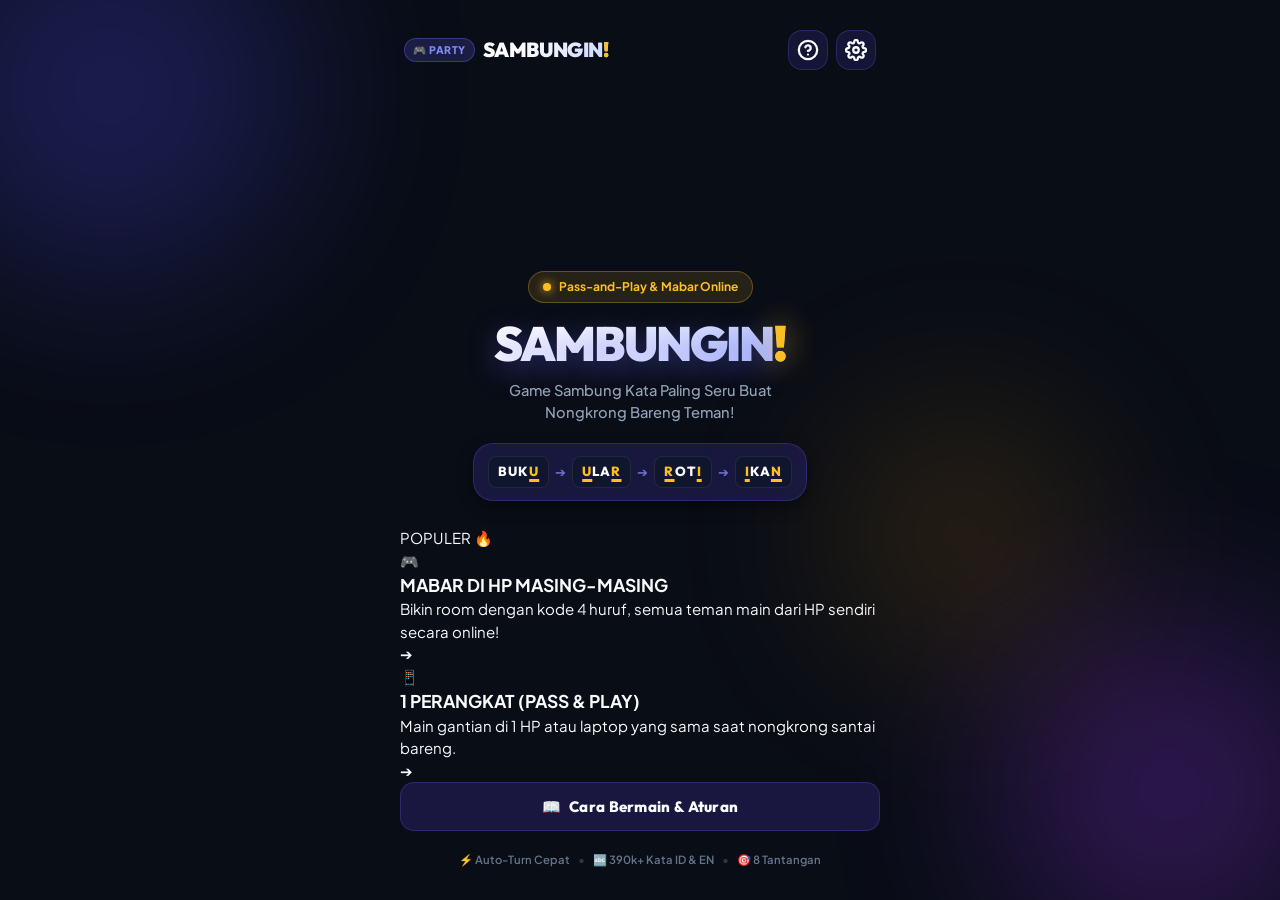
==== commit 04363623: "feat: redesign multiplayer flow with auto-turn, auto-prefix input, spectator emotes, haptic feedback" ====
--- a/index.html
+++ b/index.html
@@ -15,6 +15,9 @@
 <body>
   <!-- Canvas Confetti Overlay -->
   <canvas id="confetti-canvas" class="confetti-canvas"></canvas>
+
+  <!-- Floating Emotes Container -->
+  <div id="floating-emotes-layer" class="floating-emotes-layer" aria-hidden="true"></div>
 
   <!-- Background Glow Orbs -->
   <div class="bg-effects" aria-hidden="true">
@@ -54,7 +57,7 @@
       <section id="screen-home" class="screen active">
         <div class="hero-section">
           <div class="hero-badge-tag">
-            <span class="dot-pulse"></span> Pass-and-Play & Multi-Device
+            <span class="dot-pulse"></span> Pass-and-Play & Mabar Online
           </div>
           <div class="hero-logo-box">
             <h2 class="hero-title">SAMBUNGIN<span class="hero-exclaim">!</span></h2>
@@ -72,34 +75,41 @@
           </div>
         </div>
 
-        <div class="home-actions">
-          <button id="btn-start-setup" class="btn btn-primary btn-hero">
-            <span class="btn-icon">📱</span>
-            <span class="btn-text">1 PERANGKAT (PASS & PLAY)</span>
-          </button>
-
-          <button id="btn-open-multiplayer" class="btn btn-network btn-hero">
-            <span class="btn-icon">📶</span>
-            <span class="btn-text">MAIN DI HP MASING-MASING</span>
-          </button>
-          
-          <button id="btn-quick-rules" class="btn btn-secondary">
+        <!-- Distinct Game Mode Selection Cards -->
+        <div class="mode-cards-container">
+          <div class="mode-select-card card-mabar" id="card-mode-multiplayer" role="button" tabindex="0">
+            <div class="mode-card-badge">POPULER 🔥</div>
+            <div class="mode-card-icon">🎮</div>
+            <div class="mode-card-content">
+              <h3 class="mode-card-title">MABAR DI HP MASING-MASING</h3>
+              <p class="mode-card-desc">Bikin room dengan kode 4 huruf, semua teman main dari HP sendiri secara online!</p>
+            </div>
+            <span class="mode-card-arrow">➔</span>
+          </div>
+
+          <div class="mode-select-card card-passplay" id="card-mode-passplay" role="button" tabindex="0">
+            <div class="mode-card-icon">📱</div>
+            <div class="mode-card-content">
+              <h3 class="mode-card-title">1 PERANGKAT (PASS & PLAY)</h3>
+              <p class="mode-card-desc">Main gantian di 1 HP atau laptop yang sama saat nongkrong santai bareng.</p>
+            </div>
+            <span class="mode-card-arrow">➔</span>
+          </div>
+        </div>
+
+        <div class="home-bottom-actions">
+          <button id="btn-quick-rules" class="btn btn-secondary btn-block">
             <span class="btn-icon">📖</span>
-            <span class="btn-text">Cara Bermain</span>
-          </button>
-          
-          <button id="btn-home-settings" class="btn btn-tertiary">
-            <span class="btn-icon">⚙️</span>
-            <span class="btn-text">Pengaturan</span>
+            <span class="btn-text">Cara Bermain & Aturan</span>
           </button>
         </div>
 
         <div class="home-features-pill">
-          <span class="feature-item">📱 Pass & Play / Online</span>
+          <span class="feature-item">⚡ Auto-Turn Cepat</span>
           <span class="feature-divider">•</span>
-          <span class="feature-item">🔤 390k+ Kosakata ID & EN</span>
+          <span class="feature-item">🔤 390k+ Kata ID & EN</span>
           <span class="feature-divider">•</span>
-          <span class="feature-item">🎯 8 Tantangan Unik</span>
+          <span class="feature-item">🎯 8 Tantangan</span>
         </div>
       </section>
 
@@ -112,25 +122,26 @@
             </svg>
             <span>Kembali</span>
           </button>
-          <h2 class="section-title">Mode Multi-Device</h2>
+          <h2 class="section-title">Mabar HP Sendiri</h2>
           <div class="header-spacer"></div>
         </div>
 
         <div class="setup-scroll-area">
-          <div class="setup-card text-center">
-            <h3 class="card-title">Main Bersama di HP Masing-Masing</h3>
-            <p class="card-desc">Satu orang membuat Room (Host) dan teman-teman bergabung menggunakan Kode Room.</p>
+          <div class="setup-card text-center" style="margin-bottom: 20px;">
+            <div style="font-size: 2.2rem; margin-bottom: 6px;">📶</div>
+            <h3 class="card-title">Pilih Peran Permainan</h3>
+            <p class="card-desc">Satu orang membuat room sebagai Host, teman-teman lain bergabung dengan kode room.</p>
           </div>
 
           <div class="home-actions">
-            <button id="btn-choice-create-room" class="btn btn-primary btn-lg">
+            <button id="btn-choice-create-room" class="btn btn-primary btn-hero">
               <span class="btn-icon">👑</span>
-              <span class="btn-text">Buat Room Baru (Host)</span>
+              <span class="btn-text">BUAT ROOM BARU (HOST)</span>
             </button>
 
-            <button id="btn-choice-join-room" class="btn btn-network btn-lg">
+            <button id="btn-choice-join-room" class="btn btn-network btn-hero">
               <span class="btn-icon">🚪</span>
-              <span class="btn-text">Gabung Room Teman (Join)</span>
+              <span class="btn-text">GABUNG ROOM TEMAN (JOIN)</span>
             </button>
           </div>
         </div>
@@ -149,17 +160,26 @@
         <div class="setup-scroll-area">
           <!-- Room Code Card -->
           <div class="room-code-card">
-            <div class="room-code-label">KODE ROOM UNTUK TEMAN:</div>
+            <div class="room-code-label">BAGIKAN KODE INI KE TEMAN:</div>
             <div id="host-room-code-display" class="room-code-display">----</div>
-            <button id="btn-copy-room-code" class="btn-copy-code" type="button">
-              📋 Salin Kode Room
-            </button>
+            
+            <div class="share-buttons-row">
+              <button id="btn-share-wa" class="btn-share-wa" type="button">
+                <span>💬 Kirim ke WhatsApp</span>
+              </button>
+              <button id="btn-copy-room-code" class="btn-copy-code" type="button">
+                <span>📋 Salin Link</span>
+              </button>
+            </div>
           </div>
 
           <!-- Players joined -->
           <div class="lobby-players-box">
             <div class="card-header-row">
-              <h3 class="card-title">Pemain Terhubung</h3>
+              <div>
+                <h3 class="card-title">Daftar Pemain di Room</h3>
+                <p class="card-desc">Game mulai otomatis bergantian begitu Host menekan tombol mulai</p>
+              </div>
               <span id="host-player-count-badge" class="badge-count">1 Pemain</span>
             </div>
             <div id="host-lobby-players-list">
@@ -246,7 +266,7 @@
               
               <div style="margin-bottom: 14px;">
                 <label class="setting-label">Kode Room (4 Karakter)</label>
-                <input type="text" id="input-client-room-code" placeholder="Contoh: A7K9" maxlength="6" class="btn-block" style="padding: 12px 14px; background: rgba(15, 23, 42, 0.8); border: 1.5px solid var(--bg-card-border); border-radius: var(--radius-md); color: var(--color-accent); font-family: var(--font-display); font-size: 1.4rem; font-weight: 900; letter-spacing: 0.2em; text-align: center; text-transform: uppercase; outline: none;">
+                <input type="text" id="input-client-room-code" placeholder="Contoh: A7K9" maxlength="6" class="btn-block" style="padding: 12px 14px; background: rgba(15, 23, 42, 0.8); border: 1.5px solid var(--bg-card-border); border-radius: var(--radius-md); color: var(--color-accent); font-family: var(--font-display); font-size: 1.6rem; font-weight: 900; letter-spacing: 0.25em; text-align: center; text-transform: uppercase; outline: none;">
               </div>
 
               <div id="client-join-error" class="form-feedback error-msg"></div>
@@ -263,6 +283,7 @@
             <h3 class="card-title" id="client-room-title">Room: ----</h3>
             <div class="waiting-spinner"></div>
             <p class="card-desc">Menunggu Host mengatur ronde dan memulai permainan...</p>
+            <p class="card-desc" style="color: var(--color-accent); margin-top: 6px;">💡 Begitu Host mulai, game akan langsung jalan otomatis di HP kamu!</p>
             
             <div class="lobby-players-box" style="margin-top: 18px; text-align: left;">
               <h4 class="card-title" style="font-size: 0.95rem; margin-bottom: 10px;">Pemain di Room:</h4>
@@ -378,7 +399,7 @@
         </div>
       </section>
 
-      <!-- ================= 6. READY / TURN HANDOFF OVERLAY ================= -->
+      <!-- ================= 6. READY / TURN HANDOFF OVERLAY (Pass & Play Only) ================= -->
       <section id="screen-ready" class="screen">
         <div class="ready-card-modal">
           <div class="ready-badge-pill" id="ready-badge-header">OPER PERANGKAT 🔄</div>
@@ -414,15 +435,18 @@
         </div>
       </section>
 
-      <!-- ================= 7. GAMEPLAY SCREEN ================= -->
+      <!-- ================= 7. GAMEPLAY ARENA SCREEN ================= -->
       <section id="screen-game" class="screen">
-        <!-- Multi-Device Turn Status Banner -->
-        <div id="game-multi-turn-banner" class="hidden"></div>
+        <!-- Prominent Status Banner: Your Turn vs Spectating -->
+        <div id="game-turn-banner" class="turn-banner-box banner-active-turn">
+          <span class="banner-badge">GILIRAN KAMU</span>
+          <h2 id="banner-main-text" class="banner-title">Ketik kata berawalan B!</h2>
+        </div>
 
         <!-- Game Top Bar -->
         <div class="game-top-bar">
           <div class="turn-indicator">
-            <span class="turn-badge" id="game-turn-badge">GILIRAN</span>
+            <span class="turn-badge" id="game-turn-badge">PEMAIN</span>
             <span id="game-active-player-name" class="active-player-name">Pemain 1</span>
           </div>
           <div class="game-top-actions">
@@ -478,10 +502,14 @@
           </div>
         </div>
 
-        <!-- Word Input Form -->
+        <!-- Word Input Form with Auto-Prefix Badge -->
         <form id="form-submit-word" class="word-input-container" onsubmit="return false;">
-          <div class="input-wrapper">
-            <input type="text" id="input-word" placeholder="Ketik kata sambungan..." autocomplete="off" autocorrect="off" autocapitalize="characters" spellcheck="false" maxlength="24">
+          <div class="input-wrapper with-prefix">
+            <!-- Auto-prefix badge: Automatically sticks the required letter in front! -->
+            <div class="input-prefix-badge" id="input-prefix-badge" title="Huruf wajib sudah otomatis terisi">
+              <span id="input-prefix-letter">U</span>
+            </div>
+            <input type="text" id="input-word" placeholder="Ketik kelanjutannya..." autocomplete="off" autocorrect="off" autocapitalize="characters" spellcheck="false" maxlength="24">
             <button type="submit" id="btn-submit-word" class="btn btn-submit">
               <span>KIRIM ↵</span>
             </button>
@@ -489,8 +517,23 @@
           <div id="word-feedback-msg" class="word-feedback" aria-live="assertive"></div>
         </form>
 
+        <!-- Spectator Reactions Bar (Visible when waiting for opponent) -->
+        <div id="spectator-reaction-box" class="spectator-reaction-box hidden">
+          <div class="spectator-status-text" id="spectator-status-text">
+            <span>⏳ Menunggu giliran lawan... Kirim reaksi:</span>
+          </div>
+          <div class="reaction-emojis-row">
+            <button type="button" class="btn-emote" data-emoji="😂" title="Tertawa">😂</button>
+            <button type="button" class="btn-emote" data-emoji="🔥" title="Semangat">🔥</button>
+            <button type="button" class="btn-emote" data-emoji="💀" title="Tengkorak">💀</button>
+            <button type="button" class="btn-emote" data-emoji="⏱️" title="Waktu">⏱️</button>
+            <button type="button" class="btn-emote" data-emoji="👏" title="Tepuk Tangan">👏</button>
+            <button type="button" class="btn-emote" data-emoji="😱" title="Kaget">😱</button>
+          </div>
+        </div>
+
         <!-- Lifeline / Skip Button -->
-        <div class="lifeline-bar">
+        <div class="lifeline-bar" id="game-lifeline-bar">
           <button id="btn-use-lifeline" class="btn btn-sm btn-lifeline" title="Bantuan: Ganti Huruf">
             <span>💡 Ganti Huruf (<span id="lifeline-count">1</span> tersisa)</span>
           </button>
@@ -510,6 +553,9 @@
         <div class="mini-roster" id="game-mini-roster">
           <!-- Rendered dynamically -->
         </div>
+
+        <!-- Floating Reactions Animation Layer -->
+        <div id="floating-emotes-container" class="floating-emotes-container" aria-hidden="true"></div>
       </section>
 
       <!-- ================= 8. RESULTS SCREEN ================= -->
@@ -574,7 +620,7 @@
         </div>
         <div class="modal-body modal-scroll">
           <div class="rule-block">
-            <h4>🎯 Aturan Utama</h4>
+            <h4>🎯 Aturan Sambung Kata</h4>
             <p>Kata yang kamu ketik <strong>wajib diawali huruf terakhir</strong> dari kata pemain sebelumnya!</p>
             <div class="example-box">
               Contoh: BUK<strong>U</strong> ➔ <strong>U</strong>LA<strong>R</strong> ➔ <strong>R</strong>OT<strong>I</strong> ➔ <strong>I</strong>KA<strong>N</strong>
@@ -582,11 +628,17 @@
           </div>
 
           <div class="rule-block">
-            <h4>📱 Dua Cara Bermain</h4>
+            <h4>🎮 Cara Mabar di HP Masing-Masing</h4>
             <ul>
-              <li><strong>1 Perangkat (Pass & Play):</strong> Main bergantian di 1 HP/laptop. Waktu tidak akan jalan sebelum tombol "Mulai Giliran" ditekan.</li>
-              <li><strong>Main di HP Masing-Masing (Multi-Device):</strong> Host membuat Room dan membagikan Kode 4 Huruf. Teman-teman bergabung langsung dari browser HP masing-masing!</li>
+              <li><strong>Host (Pembuat Room):</strong> Pilih "Buat Room Baru", lalu kirim kode 4 huruf atau bagikan link langsung ke WhatsApp teman.</li>
+              <li><strong>Teman (Joiner):</strong> Buka link WA atau ketik kode room, langsung masuk ke lobby!</li>
+              <li><strong>Alur Otomatis:</strong> Hanya Host yang menekan "Mulai". Setelah game mulai, giliran dan timer langsung jalan otomatis tanpa perlu tekan tombol mulai lagi.</li>
             </ul>
+          </div>
+
+          <div class="rule-block">
+            <h4>📱 Mode 1 HP (Pass & Play)</h4>
+            <p>Main gantian di 1 HP. Layar akan menjeda dan meminta konfirmasi "Mulai Giliran" saat mengoper HP agar waktu tidak terbuang saat oper tangan.</p>
           </div>
 
           <div class="rule-block">
@@ -594,7 +646,7 @@
             <ul>
               <li>Kata yang tidak diawali huruf wajib.</li>
               <li>Kata yang sudah pernah digunakan dalam sesi yang sama (anti-duplikat).</li>
-              <li>Kata yang tidak terdapat di dalam dataset kamus kosakata lokal.</li>
+              <li>Kata yang tidak terdapat di dalam kamus 390.000+ kosakata lokal.</li>
               <li>Input kosong, angka, tanda baca, atau lebih dari satu kata.</li>
             </ul>
           </div>
@@ -607,11 +659,6 @@
               <li><strong>Sudden Death:</strong> Mode ketegangan tinggi! Hanya 1 nyawa per pemain, sekali salah langsung gugur.</li>
             </ul>
           </div>
-
-          <div class="rule-block">
-            <h4>⚡ 8 Variasi Tantangan Acak</h4>
-            <p>Jika fitur tantangan diaktifkan, giliran tertentu akan memiliki modifier seru seperti Kategori Wajib, Waktu Kilat, Larangan Huruf, dsb.</p>
-          </div>
         </div>
         <div class="modal-footer">
           <button class="btn btn-primary btn-block" id="btn-close-how-to-bottom">Saya Mengerti!</button>
@@ -644,6 +691,17 @@
               <p class="setting-item-desc">Atur kekuatan efek suara</p>
             </div>
             <input type="range" id="setting-volume" min="0" max="100" value="80" class="range-slider">
+          </div>
+
+          <div class="setting-item-row">
+            <div>
+              <strong class="setting-item-title">Efek Getar HP (Vibration)</strong>
+              <p class="setting-item-desc">Getar saat giliran kamu aktif & timer kritis</p>
+            </div>
+            <label class="toggle-switch">
+              <input type="checkbox" id="setting-vibration" checked>
+              <span class="toggle-slider"></span>
+            </label>
           </div>
 
           <div class="setting-item-row">
--- a/css/style.css
+++ b/css/style.css
@@ -236,6 +236,7 @@
   display: none;
   flex-direction: column;
   flex: 1;
+  position: relative;
   animation: fadeInScreen 0.3s cubic-bezier(0.16, 1, 0.3, 1) forwards;
 }
 
@@ -985,6 +986,85 @@
 }
 
 /* ================= 4. GAMEPLAY SCREEN ================= */
+/* Prominent Status Banner: Your Turn vs Spectating */
+.turn-banner-box {
+  display: flex;
+  flex-direction: column;
+  align-items: center;
+  justify-content: center;
+  text-align: center;
+  padding: 12px 16px;
+  border-radius: var(--radius-lg);
+  margin-bottom: 12px;
+  transition: all 0.3s cubic-bezier(0.16, 1, 0.3, 1);
+  position: relative;
+  overflow: hidden;
+}
+
+.turn-banner-box .banner-badge {
+  display: inline-block;
+  font-size: 0.72rem;
+  font-weight: 800;
+  letter-spacing: 0.08em;
+  padding: 3px 12px;
+  border-radius: var(--radius-full);
+  margin-bottom: 6px;
+  text-transform: uppercase;
+}
+
+.turn-banner-box .banner-title {
+  font-family: var(--font-display);
+  font-size: 1.25rem;
+  font-weight: 850;
+  margin: 0;
+  line-height: 1.35;
+}
+
+/* Banner: Active Turn (My Turn) */
+.turn-banner-box.banner-active-turn {
+  background: linear-gradient(135deg, rgba(251, 191, 36, 0.22) 0%, rgba(245, 158, 11, 0.3) 100%);
+  border: 2px solid var(--color-accent);
+  box-shadow: 0 0 24px var(--color-accent-glow);
+  animation: bannerGlowPulse 2s infinite ease-in-out;
+}
+
+.turn-banner-box.banner-active-turn .banner-badge {
+  background: var(--color-accent);
+  color: var(--text-inverted);
+}
+
+.turn-banner-box.banner-active-turn .banner-title {
+  color: var(--color-accent);
+}
+
+@keyframes bannerGlowPulse {
+  0%, 100% {
+    box-shadow: 0 0 16px var(--color-accent-glow);
+    transform: scale(1);
+  }
+  50% {
+    box-shadow: 0 0 32px rgba(251, 191, 36, 0.6);
+    transform: scale(1.015);
+  }
+}
+
+/* Banner: Spectator (Waiting for opponent) */
+.turn-banner-box.banner-spectator {
+  background: rgba(30, 27, 75, 0.6);
+  border: 1.5px solid rgba(99, 102, 241, 0.35);
+  box-shadow: var(--shadow-sm);
+}
+
+.turn-banner-box.banner-spectator .banner-badge {
+  background: rgba(99, 102, 241, 0.25);
+  color: var(--color-primary-light);
+  border: 1px solid rgba(99, 102, 241, 0.4);
+}
+
+.turn-banner-box.banner-spectator .banner-title {
+  color: var(--text-main);
+}
+
 .game-top-bar {
   display: flex;
   align-items: center;
@@ -1286,6 +1366,56 @@
   opacity: 0.5;
   background: rgba(15, 23, 42, 0.4);
   cursor: not-allowed;
+}
+
+/* Auto-Prefix Word Input Capsule */
+.input-wrapper.with-prefix {
+  display: flex;
+  align-items: stretch;
+  gap: 0;
+  background: rgba(15, 23, 42, 0.85);
+  border: 2px solid var(--bg-card-border);
+  border-radius: var(--radius-md);
+  overflow: hidden;
+  transition: all 0.2s ease;
+}
+
+.input-wrapper.with-prefix:focus-within {
+  border-color: var(--color-accent);
+  box-shadow: 0 0 0 4px var(--color-accent-glow);
+}
+
+.input-prefix-badge {
+  display: flex;
+  align-items: center;
+  justify-content: center;
+  padding: 0 16px;
+  background: linear-gradient(135deg, var(--color-accent) 0%, var(--color-accent-hover) 100%);
+  color: var(--text-inverted);
+  font-family: var(--font-display);
+  font-size: 1.5rem;
+  font-weight: 900;
+  border-right: 2px solid rgba(0, 0, 0, 0.25);
+  user-select: none;
+  flex-shrink: 0;
+  min-width: 52px;
+}
+
+.input-wrapper.with-prefix input {
+  border: none;
+  border-radius: 0;
+  background: transparent;
+  padding: 14px 14px;
+}
+
+.input-wrapper.with-prefix input:focus {
+  border: none;
+  box-shadow: none;
+}
+
+.input-wrapper.with-prefix .btn-submit {
+  border-radius: 0;
+  flex-shrink: 0;
 }
 
 .btn-submit {
@@ -1340,6 +1470,117 @@
   0%, 100% { transform: translateX(0); }
   20%, 60% { transform: translateX(-6px); }
   40%, 80% { transform: translateX(6px); }
+}
+
+/* Spectator Reaction Box (Waiting for turn in Multi-Device) */
+.spectator-reaction-box {
+  background: rgba(15, 23, 42, 0.7);
+  border: 1.5px dashed rgba(99, 102, 241, 0.45);
+  border-radius: var(--radius-lg);
+  padding: 14px;
+  text-align: center;
+  margin-bottom: 12px;
+  animation: fadeIn 0.3s ease;
+}
+
+.spectator-status-text {
+  font-size: 0.88rem;
+  font-weight: 700;
+  color: var(--text-muted);
+  margin-bottom: 10px;
+}
+
+.reaction-emojis-row {
+  display: flex;
+  justify-content: center;
+  gap: 8px;
+  flex-wrap: wrap;
+}
+
+.btn-emote {
+  font-size: 1.6rem;
+  background: rgba(30, 27, 75, 0.65);
+  border: 1px solid rgba(255, 255, 255, 0.12);
+  border-radius: var(--radius-md);
+  padding: 8px 12px;
+  cursor: pointer;
+  transition: all 0.18s cubic-bezier(0.175, 0.885, 0.32, 1.275);
+  display: inline-flex;
+  align-items: center;
+  justify-content: center;
+}
+
+.btn-emote:hover {
+  transform: scale(1.25);
+  background: rgba(99, 102, 241, 0.4);
+  border-color: var(--color-primary-light);
+  box-shadow: 0 4px 16px rgba(99, 102, 241, 0.45);
+}
+
+.btn-emote:active {
+  transform: scale(0.92);
+}
+
+/* Floating Reactions Animation Layer */
+.floating-emotes-container {
+  position: absolute;
+  inset: 0;
+  pointer-events: none;
+  overflow: hidden;
+  z-index: 60;
+}
+
+.floating-emote {
+  position: absolute;
+  bottom: 100px;
+  font-size: 2.6rem;
+  user-select: none;
+  animation: floatUpFade 2.2s cubic-bezier(0.25, 0.46, 0.45, 0.94) forwards;
+  filter: drop-shadow(0 4px 14px rgba(0, 0, 0, 0.6));
+}
+
+@keyframes floatUpFade {
+  0% {
+    opacity: 0;
+    transform: translateY(20px) scale(0.6) rotate(0deg);
+  }
+  15% {
+    opacity: 1;
+    transform: translateY(-20px) scale(1.3) rotate(-8deg);
+  }
+  40% {
+    opacity: 1;
+    transform: translateY(-90px) scale(1.1) rotate(6deg);
+  }
+  80% {
+    opacity: 0.85;
+    transform: translateY(-200px) scale(1) rotate(-4deg);
+  }
+  100% {
+    opacity: 0;
+    transform: translateY(-300px) scale(0.7) rotate(12deg);
+  }
+}
+
+/* WhatsApp Share Button */
+.btn-share-wa {
+  background: #25D366;
+  color: #FFFFFF;
+  font-weight: 800;
+  border: none;
+  box-shadow: 0 4px 14px rgba(37, 211, 102, 0.35);
+  transition: all 0.2s ease;
+}
+
+.btn-share-wa:hover {
+  background: #20BA5A;
+  box-shadow: 0 6px 20px rgba(37, 211, 102, 0.5);
+  transform: translateY(-2px);
+  color: #FFFFFF;
+}
+
+.btn-share-wa:active {
+  transform: translateY(1px);
 }
 
 /* Lifeline Bar */
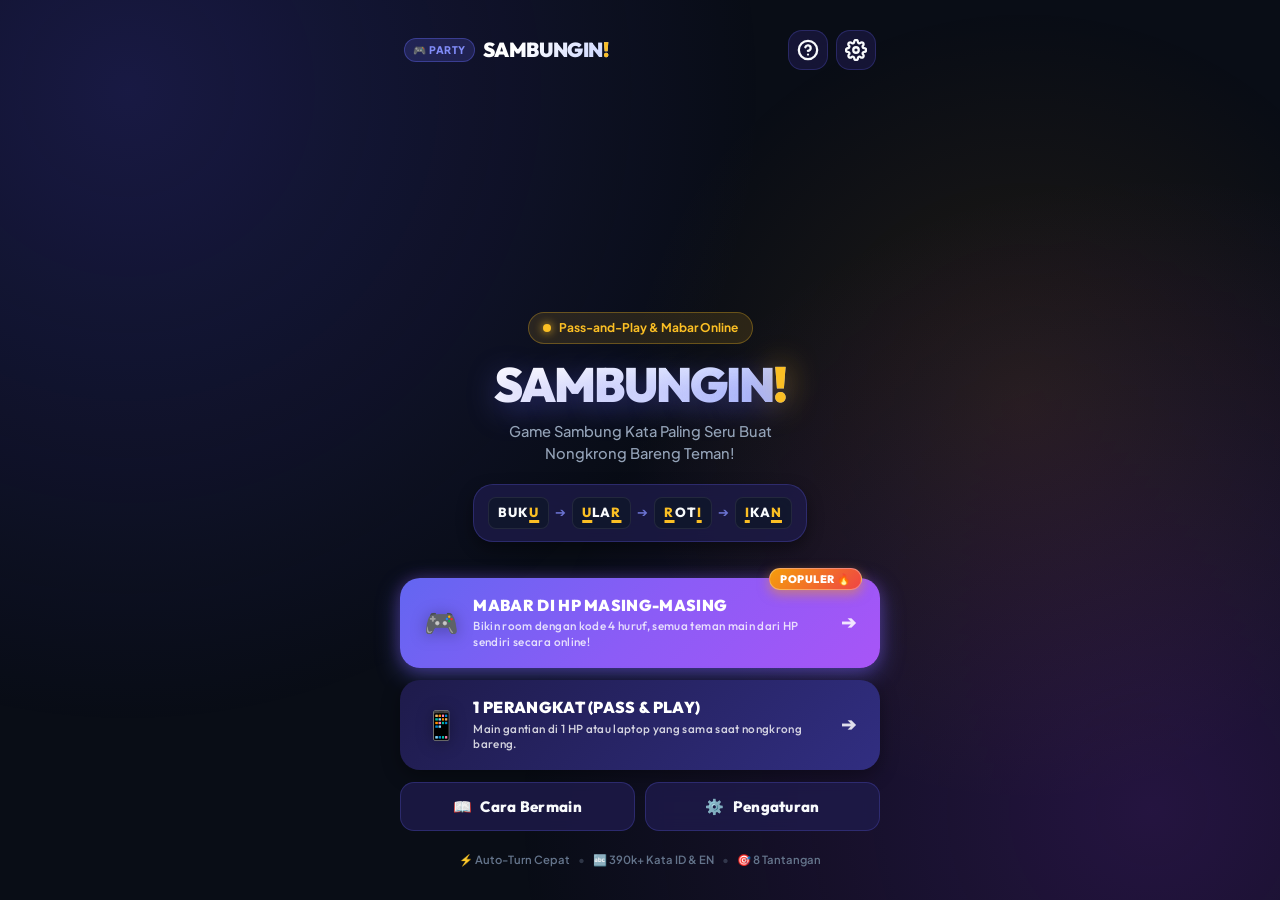
==== commit 53cc7fba: "fix(perf): compress dataset, eliminate mobile tap delay, fix missing home buttons, and enforce stric" ====
--- a/index.html
+++ b/index.html
@@ -75,33 +75,41 @@
           </div>
         </div>
 
-        <!-- Distinct Game Mode Selection Cards -->
-        <div class="mode-cards-container">
-          <div class="mode-select-card card-mabar" id="card-mode-multiplayer" role="button" tabindex="0">
-            <div class="mode-card-badge">POPULER 🔥</div>
-            <div class="mode-card-icon">🎮</div>
-            <div class="mode-card-content">
-              <h3 class="mode-card-title">MABAR DI HP MASING-MASING</h3>
-              <p class="mode-card-desc">Bikin room dengan kode 4 huruf, semua teman main dari HP sendiri secara online!</p>
-            </div>
-            <span class="mode-card-arrow">➔</span>
-          </div>
-
-          <div class="mode-select-card card-passplay" id="card-mode-passplay" role="button" tabindex="0">
-            <div class="mode-card-icon">📱</div>
-            <div class="mode-card-content">
-              <h3 class="mode-card-title">1 PERANGKAT (PASS & PLAY)</h3>
-              <p class="mode-card-desc">Main gantian di 1 HP atau laptop yang sama saat nongkrong santai bareng.</p>
-            </div>
-            <span class="mode-card-arrow">➔</span>
-          </div>
-        </div>
-
-        <div class="home-bottom-actions">
-          <button id="btn-quick-rules" class="btn btn-secondary btn-block">
-            <span class="btn-icon">📖</span>
-            <span class="btn-text">Cara Bermain & Aturan</span>
-          </button>
+        <!-- Home Action Buttons -->
+        <div class="home-actions">
+          <button id="btn-open-multiplayer" class="btn btn-hero btn-mabar-hero">
+            <span class="hero-btn-badge">POPULER 🔥</span>
+            <div class="hero-btn-content">
+              <span class="hero-btn-icon">🎮</span>
+              <div class="hero-btn-text">
+                <span class="hero-btn-title">MABAR DI HP MASING-MASING</span>
+                <span class="hero-btn-desc">Bikin room dengan kode 4 huruf, semua teman main dari HP sendiri secara online!</span>
+              </div>
+            </div>
+            <span class="hero-btn-arrow">➔</span>
+          </button>
+
+          <button id="btn-start-setup" class="btn btn-hero btn-passplay-hero">
+            <div class="hero-btn-content">
+              <span class="hero-btn-icon">📱</span>
+              <div class="hero-btn-text">
+                <span class="hero-btn-title">1 PERANGKAT (PASS & PLAY)</span>
+                <span class="hero-btn-desc">Main gantian di 1 HP atau laptop yang sama saat nongkrong bareng.</span>
+              </div>
+            </div>
+            <span class="hero-btn-arrow">➔</span>
+          </button>
+
+          <div class="home-secondary-row">
+            <button id="btn-quick-rules" class="btn btn-secondary">
+              <span class="btn-icon">📖</span>
+              <span class="btn-text">Cara Bermain</span>
+            </button>
+            <button id="btn-home-settings" class="btn btn-secondary">
+              <span class="btn-icon">⚙️</span>
+              <span class="btn-text">Pengaturan</span>
+            </button>
+          </div>
         </div>
 
         <div class="home-features-pill">
@@ -509,7 +517,7 @@
             <div class="input-prefix-badge" id="input-prefix-badge" title="Huruf wajib sudah otomatis terisi">
               <span id="input-prefix-letter">U</span>
             </div>
-            <input type="text" id="input-word" placeholder="Ketik kelanjutannya..." autocomplete="off" autocorrect="off" autocapitalize="characters" spellcheck="false" maxlength="24">
+            <input type="text" id="input-word" placeholder="Ketik kelanjutannya..." autocomplete="off" autocorrect="off" autocapitalize="characters" spellcheck="false" maxlength="24" enterkeyhint="send" inputmode="text">
             <button type="submit" id="btn-submit-word" class="btn btn-submit">
               <span>KIRIM ↵</span>
             </button>
--- a/css/style.css
+++ b/css/style.css
@@ -66,6 +66,25 @@
   -webkit-tap-highlight-color: transparent;
 }
 
+/* Universal zero-latency touch action on interactive elements */
+button,
+.btn,
+input,
+select,
+.chip-opt,
+.pill-opt,
+.icon-btn,
+.btn-emote,
+.btn-copy-code,
+.btn-reaction {
+  touch-action: manipulation;
+}
+
+/* Universal high-priority display utility */
+.hidden {
+  display: none !important;
+}
+
 html, body {
   width: 100%;
   min-height: 100%;
@@ -87,54 +106,21 @@
   z-index: 99;
 }
 
-/* Background Animated Gradient Orbs */
+/* Hardware-Accelerated Ambient Glow Background - Lightweight & Zero-Lag for Mobile */
 .bg-effects {
   position: fixed;
   inset: 0;
   overflow: hidden;
   pointer-events: none;
   z-index: 0;
+  background:
+    radial-gradient(circle at 10% 10%, rgba(79, 70, 229, 0.22) 0%, transparent 45%),
+    radial-gradient(circle at 90% 90%, rgba(147, 51, 234, 0.20) 0%, transparent 45%),
+    radial-gradient(circle at 80% 45%, rgba(245, 158, 11, 0.10) 0%, transparent 35%);
 }
 
 .glow-orb {
-  position: absolute;
-  border-radius: 50%;
-  filter: blur(90px);
-  opacity: 0.28;
-  animation: floatOrb 16s ease-in-out infinite alternate;
-}
-
-.orb-1 {
-  width: 380px;
-  height: 380px;
-  background: #4F46E5;
-  top: -100px;
-  left: -80px;
-}
-
-.orb-2 {
-  width: 340px;
-  height: 340px;
-  background: #9333EA;
-  bottom: -60px;
-  right: -60px;
-  animation-delay: -5s;
-}
-
-.orb-3 {
-  width: 260px;
-  height: 260px;
-  background: #F59E0B;
-  top: 45%;
-  left: 65%;
-  opacity: 0.15;
-  animation-delay: -9s;
-}
-
-@keyframes floatOrb {
-  0% { transform: translate(0, 0) scale(1); }
-  50% { transform: translate(30px, 40px) scale(1.1); }
-  100% { transform: translate(-20px, 20px) scale(0.95); }
+  display: none; /* Heavy blur (90px) and continuous repainting removed to prevent mobile heating & throttling */
 }
 
 /* ================= MAIN CONTAINER ================= */
@@ -370,6 +356,117 @@
   gap: 12px;
   width: 100%;
   margin-top: 10px;
+}
+
+.home-secondary-row {
+  display: grid;
+  grid-template-columns: 1fr 1fr;
+  gap: 10px;
+  width: 100%;
+}
+
+.btn-mabar-hero {
+  position: relative;
+  background: linear-gradient(135deg, #6366F1 0%, #8B5CF6 50%, #A855F7 100%);
+  color: #FFFFFF;
+  box-shadow: 0 8px 24px rgba(99, 102, 241, 0.45), 0 0 15px rgba(168, 85, 247, 0.25);
+  border: 1.5px solid rgba(255, 255, 255, 0.25);
+  display: flex;
+  align-items: center;
+  justify-content: space-between;
+  padding: 16px 18px;
+  border-radius: var(--radius-xl);
+  text-align: left;
+  cursor: pointer;
+}
+
+.btn-mabar-hero:hover {
+  background: linear-gradient(135deg, #4F46E5 0%, #7C3AED 50%, #9333EA 100%);
+  transform: translateY(-2px);
+  box-shadow: 0 12px 30px rgba(99, 102, 241, 0.6), 0 0 20px rgba(168, 85, 247, 0.4);
+}
+
+.btn-passplay-hero {
+  position: relative;
+  background: linear-gradient(135deg, #1E1B4B 0%, #312E81 100%);
+  color: #FFFFFF;
+  border: 1.5px solid rgba(99, 102, 241, 0.35);
+  box-shadow: 0 6px 18px rgba(0, 0, 0, 0.35);
+  display: flex;
+  align-items: center;
+  justify-content: space-between;
+  padding: 16px 18px;
+  border-radius: var(--radius-xl);
+  text-align: left;
+  cursor: pointer;
+}
+
+.btn-passplay-hero:hover {
+  background: linear-gradient(135deg, #2E1065 0%, #3730A3 100%);
+  border-color: var(--color-accent);
+  transform: translateY(-2px);
+  box-shadow: 0 8px 24px rgba(251, 191, 36, 0.2);
+}
+
+.hero-btn-badge {
+  position: absolute;
+  top: -10px;
+  right: 18px;
+  background: linear-gradient(135deg, #F59E0B 0%, #EF4444 100%);
+  color: #FFFFFF;
+  font-size: 0.72rem;
+  font-weight: 900;
+  letter-spacing: 0.05em;
+  padding: 3px 10px;
+  border-radius: var(--radius-full);
+  box-shadow: 0 4px 12px rgba(245, 158, 11, 0.5);
+  border: 1px solid rgba(255, 255, 255, 0.3);
+  animation: pulseDot 2s infinite ease-in-out;
+}
+
+.hero-btn-content {
+  display: flex;
+  align-items: center;
+  gap: 14px;
+  flex: 1;
+}
+
+.hero-btn-icon {
+  font-size: 1.85rem;
+  line-height: 1;
+  filter: drop-shadow(0 2px 8px rgba(0, 0, 0, 0.3));
+}
+
+.hero-btn-text {
+  display: flex;
+  flex-direction: column;
+}
+
+.hero-btn-title {
+  font-family: var(--font-display);
+  font-size: 1.05rem;
+  font-weight: 900;
+  letter-spacing: 0.02em;
+  line-height: 1.25;
+}
+
+.hero-btn-desc {
+  font-size: 0.78rem;
+  color: rgba(255, 255, 255, 0.8);
+  font-weight: 500;
+  margin-top: 3px;
+  line-height: 1.35;
+}
+
+.hero-btn-arrow {
+  font-size: 1.2rem;
+  color: rgba(255, 255, 255, 0.85);
+  margin-left: 8px;
+  transition: transform 0.2s ease;
+}
+
+.btn-hero:hover .hero-btn-arrow {
+  transform: translateX(4px);
 }
 
 .btn-network {
@@ -1871,8 +1968,12 @@
   box-shadow: 0 8px 28px rgba(251, 191, 36, 0.5);
 }
 
-.btn-primary:active {
-  transform: translateY(1px);
+.btn:active:not(:disabled),
+.icon-btn:active:not(:disabled),
+.chip-opt:active,
+.btn-emote:active {
+  transform: scale(0.97) !important;
+  transition: transform 0.05s ease-out;
 }
 
 .btn-secondary {
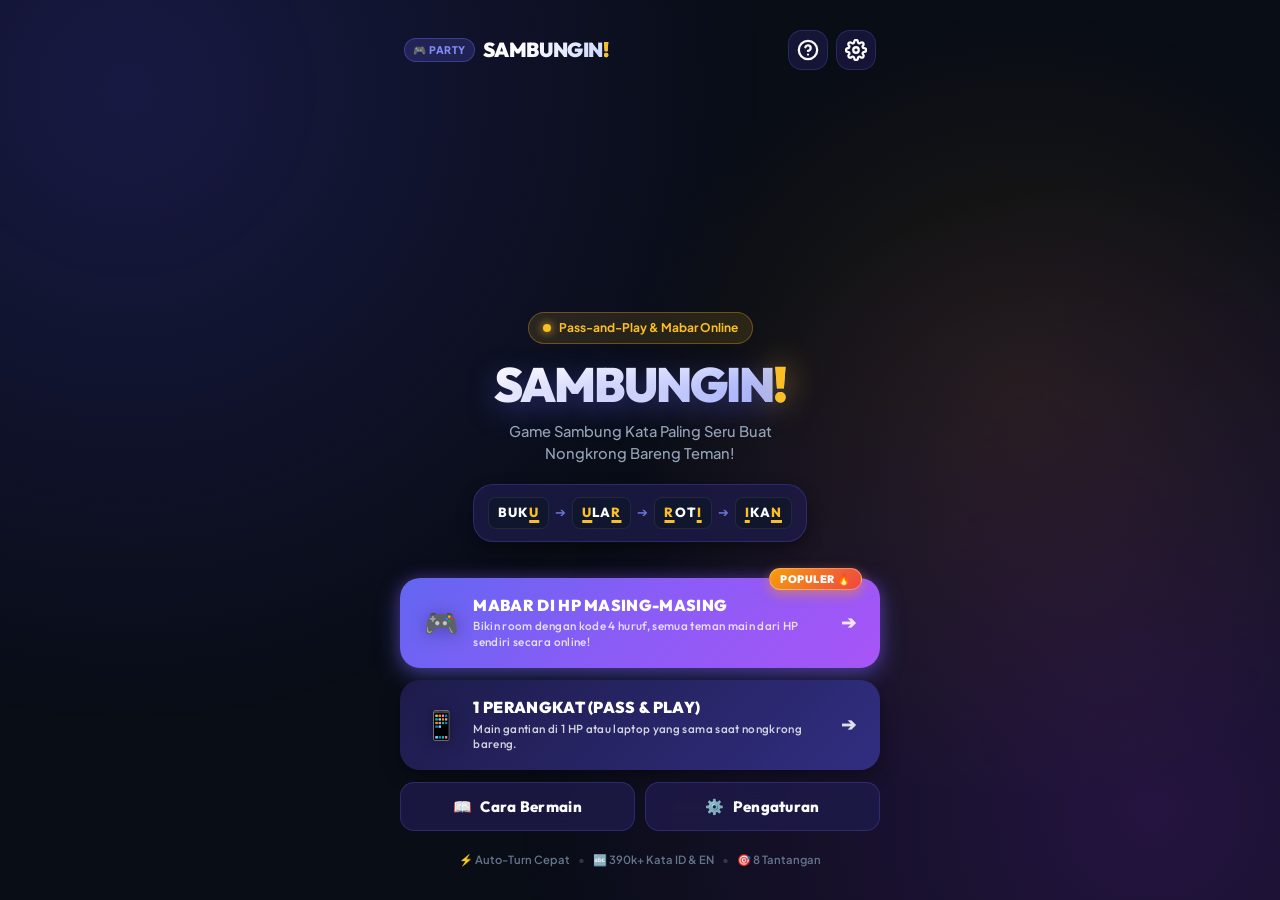
==== commit 5df3efbb: "fix: resolve word submission feedback, random A-Z letter mode, and duplicate prevention" ====
--- a/index.html
+++ b/index.html
@@ -218,6 +218,21 @@
               </div>
             </div>
 
+            <!-- Letter Flow: Chain vs Random A-Z -->
+            <div class="setting-group">
+              <label class="setting-label">Alur Huruf Permainan</label>
+              <div class="pill-selector host-flow-selector" role="radiogroup">
+                <button type="button" class="pill-opt active" data-flow="chain">
+                  <span class="pill-title">🔗 Sambung Huruf Terakhir (Klasik)</span>
+                  <span class="pill-desc">Huruf kamu diambil dari huruf terakhir kata lawan.</span>
+                </button>
+                <button type="button" class="pill-opt" data-flow="random">
+                  <span class="pill-title">🎲 Huruf Acak A-Z (Semua Huruf Muncul)</span>
+                  <span class="pill-desc">Setiap giliran, sistem mengocok huruf baru secara acak A-Z!</span>
+                </button>
+              </div>
+            </div>
+
             <!-- Timer Duration -->
             <div class="setting-group">
               <label class="setting-label">Durasi Timer Per Giliran</label>
@@ -361,6 +376,21 @@
                 <button type="button" class="pill-opt" data-mode="suddendeath" role="radio" aria-checked="false">
                   <span class="pill-title">⚡ Sudden Death</span>
                   <span class="pill-desc">1 Nyawa, satu kesalahan langsung gugur!</span>
+                </button>
+              </div>
+            </div>
+
+            <!-- Letter Flow: Chain vs Random A-Z -->
+            <div class="setting-group">
+              <label class="setting-label">Alur Huruf Permainan</label>
+              <div class="pill-selector setup-flow-selector" role="radiogroup">
+                <button type="button" class="pill-opt active" data-flow="chain" role="radio" aria-checked="true">
+                  <span class="pill-title">🔗 Sambung Huruf Terakhir (Klasik)</span>
+                  <span class="pill-desc">Huruf kamu diambil dari huruf terakhir kata lawan.</span>
+                </button>
+                <button type="button" class="pill-opt" data-flow="random" role="radio" aria-checked="false">
+                  <span class="pill-title">🎲 Huruf Acak A-Z (Semua Huruf Muncul)</span>
+                  <span class="pill-desc">Setiap giliran, sistem mengocok huruf baru secara acak A-Z!</span>
                 </button>
               </div>
             </div>
--- a/css/style.css
+++ b/css/style.css
@@ -1563,10 +1563,22 @@
   animation: shake 0.4s ease;
 }
 
+.input-error-shake {
+  animation: shakeInput 0.4s ease !important;
+  border-color: var(--color-danger) !important;
+  box-shadow: 0 0 0 3px rgba(239, 68, 68, 0.4) !important;
+}
+
 @keyframes shake {
   0%, 100% { transform: translateX(0); }
   20%, 60% { transform: translateX(-6px); }
   40%, 80% { transform: translateX(6px); }
+}
+
+@keyframes shakeInput {
+  0%, 100% { transform: translateX(0); }
+  20%, 60% { transform: translateX(-8px); }
+  40%, 80% { transform: translateX(8px); }
 }
 
 /* Spectator Reaction Box (Waiting for turn in Multi-Device) */
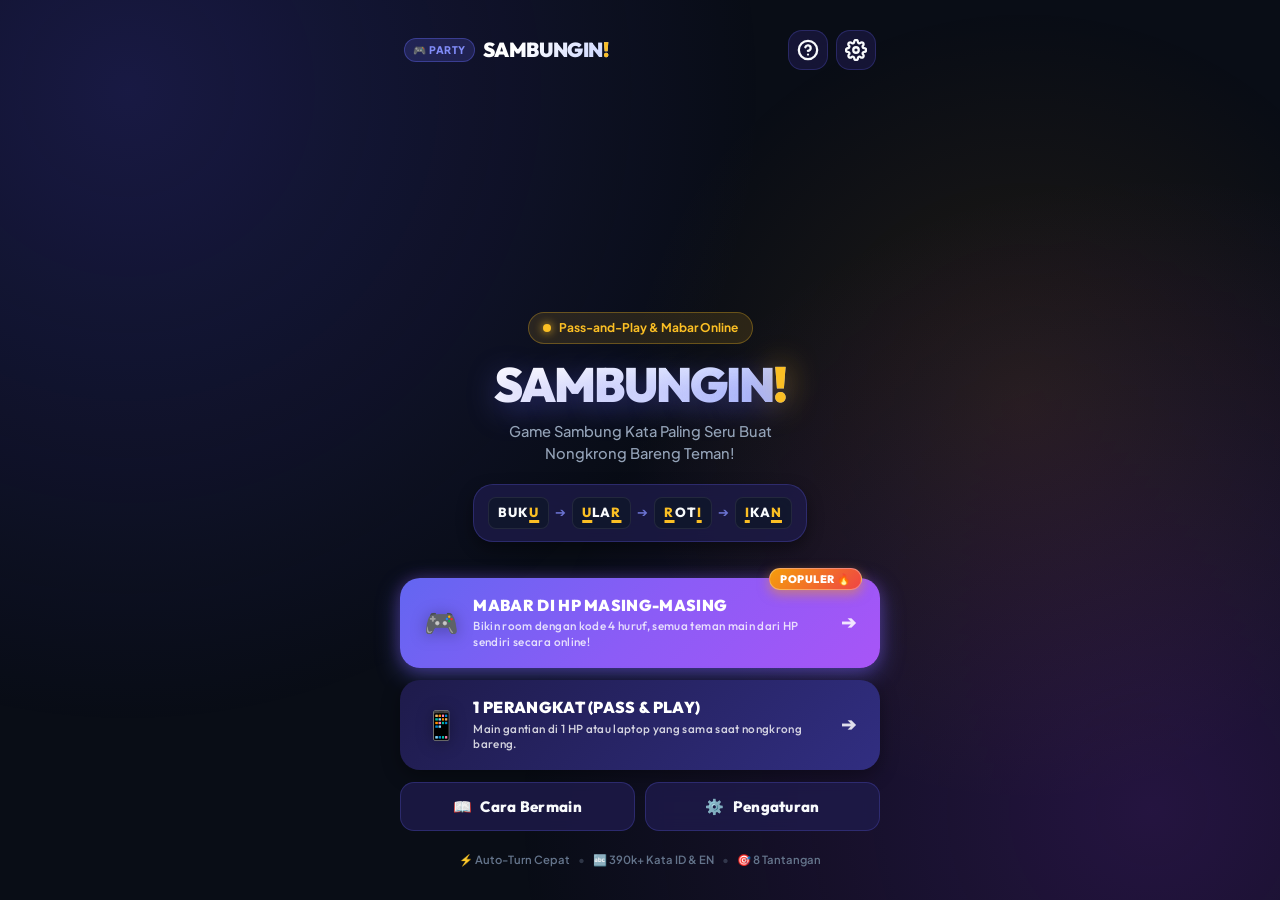
==== commit 7faee4ce: "Perbaikan dan penambahan word" ====
--- a/index.html
+++ b/index.html
@@ -8,6 +8,8 @@
   <link rel="preconnect" href="https://fonts.googleapis.com">
   <link rel="preconnect" href="https://fonts.gstatic.com" crossorigin>
   <link href="https://fonts.googleapis.com/css2?family=Outfit:wght@400;600;700;800;900&family=Plus+Jakarta+Sans:wght@500;600;700&display=swap" rel="stylesheet">
+  <link rel="stylesheet" href="css/variables.css">
+  <link rel="stylesheet" href="css/animations.css">
   <link rel="stylesheet" href="css/style.css">
   <!-- Local PeerJS Library for P2P WebRTC Multi-Device -->
   <script src="js/lib/peerjs.min.js"></script>
--- a/css/variables.css
+++ b/css/variables.css
@@ -0,0 +1,56 @@
+/* ==========================================================================
+   SAMBUNGIN! — Design Tokens & Variables
+   ========================================================================== */
+
+:root {
+  /* Color Palette */
+  --bg-dark: #090D16;
+  --bg-surface: #111827;
+  --bg-surface-elevated: #1E1B4B;
+  --bg-card: rgba(30, 27, 75, 0.75);
+  --bg-card-border: rgba(99, 102, 241, 0.25);
+  --bg-card-hover: rgba(49, 46, 129, 0.9);
+
+  /* Primary Brand & Accents */
+  --color-primary: #6366F1;
+  --color-primary-light: #818CF8;
+  --color-primary-dark: #4338CA;
+  
+  --color-accent: #FBBF24;
+  --color-accent-hover: #F59E0B;
+  --color-accent-glow: rgba(251, 191, 36, 0.35);
+
+  --color-purple: #A855F7;
+  --color-pink: #EC4899;
+  
+  /* Status & Feedback */
+  --color-success: #10B981;
+  --color-success-glow: rgba(16, 185, 129, 0.3);
+  --color-danger: #EF4444;
+  --color-danger-glow: rgba(239, 68, 68, 0.3);
+  --color-warning: #F59E0B;
+  
+  /* Typography */
+  --text-main: #F8FAFC;
+  --text-muted: #94A3B8;
+  --text-dim: #64748B;
+  --text-inverted: #0F172A;
+
+  /* Sizing & Radius */
+  --radius-sm: 8px;
+  --radius-md: 14px;
+  --radius-lg: 20px;
+  --radius-xl: 28px;
+  --radius-full: 9999px;
+
+  /* Shadows & Glows */
+  --shadow-sm: 0 2px 4px rgba(0, 0, 0, 0.3);
+  --shadow-md: 0 6px 16px rgba(0, 0, 0, 0.4);
+  --shadow-lg: 0 12px 32px rgba(0, 0, 0, 0.5);
+  --shadow-glow-accent: 0 0 25px var(--color-accent-glow);
+  --shadow-glow-primary: 0 0 30px rgba(99, 102, 241, 0.35);
+
+  /* Typography Font Families */
+  --font-display: 'Outfit', -apple-system, BlinkMacSystemFont, sans-serif;
+  --font-body: 'Plus Jakarta Sans', -apple-system, BlinkMacSystemFont, sans-serif;
+}
--- a/css/animations.css
+++ b/css/animations.css
@@ -0,0 +1,42 @@
+/* ==========================================================================
+   SAMBUNGIN! — Micro-Animations & Keyframes
+   ========================================================================== */
+
+@keyframes toastIn {
+  from {
+    opacity: 0;
+    transform: translateY(12px) scale(0.96);
+  }
+  to {
+    opacity: 1;
+    transform: translateY(0) scale(1);
+  }
+}
+
+@keyframes pulseGlow {
+  0%, 100% {
+    box-shadow: 0 0 15px var(--color-accent-glow);
+  }
+  50% {
+    box-shadow: 0 0 28px var(--color-accent);
+  }
+}
+
+@keyframes shakeError {
+  0%, 100% { transform: translateX(0); }
+  20%, 60% { transform: translateX(-6px); }
+  40%, 80% { transform: translateX(6px); }
+}
+
+@keyframes floatBadge {
+  0%, 100% { transform: translateY(0); }
+  50% { transform: translateY(-4px); }
+}
+
+.shake {
+  animation: shakeError 0.35s ease-in-out;
+}
+
+.pulse-glow {
+  animation: pulseGlow 1.8s infinite ease-in-out;
+}
